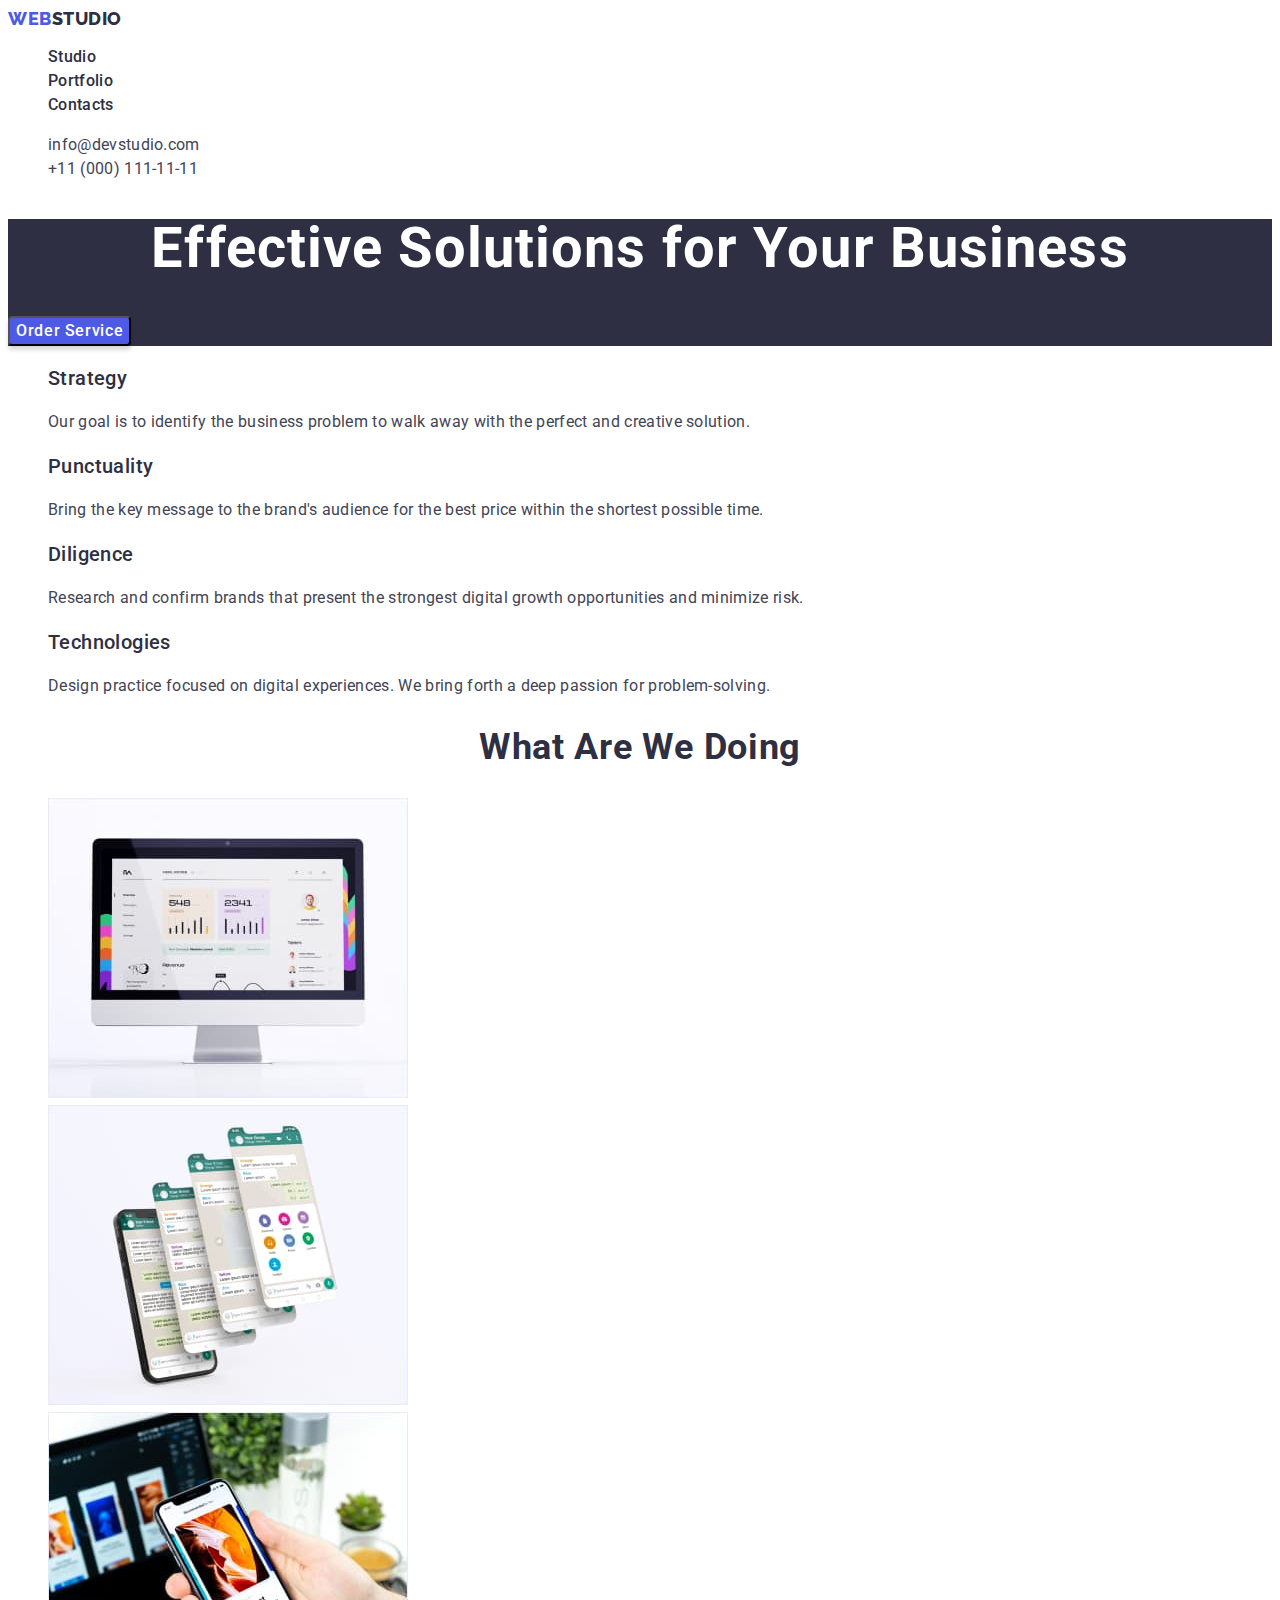
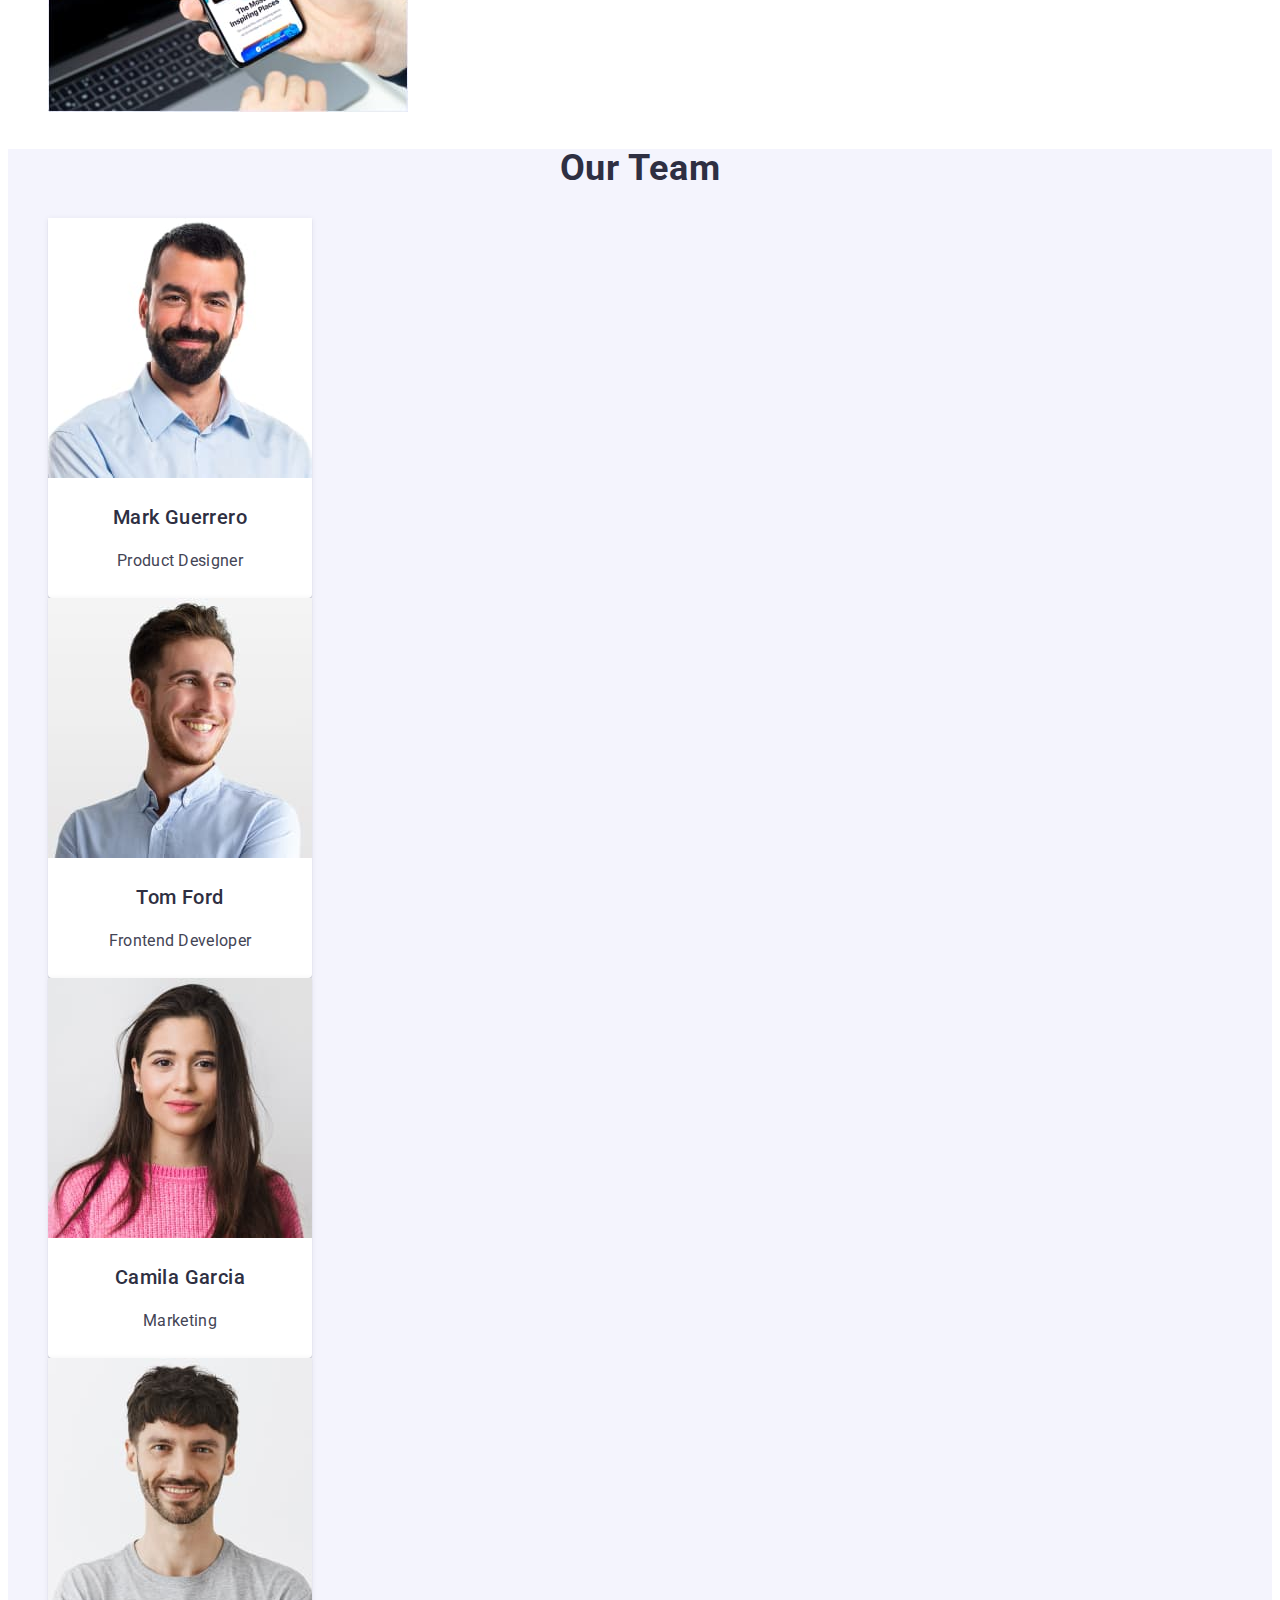
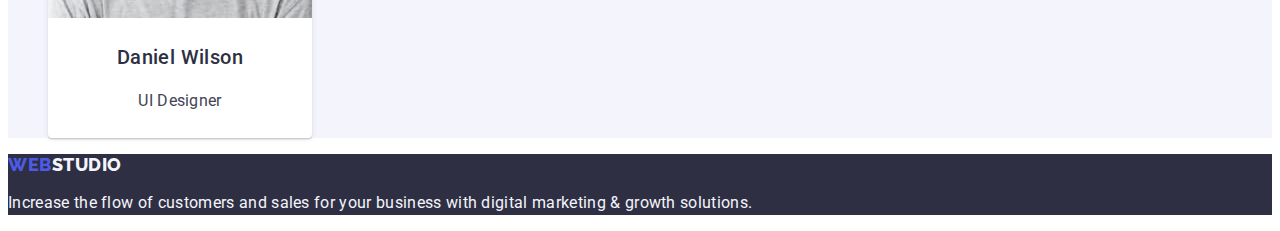
==== index.html @ 9d4e34a5 "Initial commit" ====
<!DOCTYPE html>
<html lang="en">
  <head>
    <meta charset="UTF-8" />
    <meta http-equiv="X-UA-Compatible" content="IE=edge" />
    <meta name="viewport" content="width=device-width, initial-scale=1.0" />
    <title>Web Studio</title>

    <link rel="preconnect" href="https://fonts.googleapis.com" />
    <link rel="preconnect" href="https://fonts.gstatic.com" crossorigin />
    <link
      href="https://fonts.googleapis.com/css2?family=Raleway:wght@800&family=Roboto:wght@400;500;700;900&display=swap"
      rel="stylesheet"
    />
    <link rel="stylesheet" href="./css/styles.css" />
  </head>
  <body>
    <!-- Header -->
    <header>
      <nav>
        <a href="./index.html" class="logo link"
          >Web<span class="logo-black">Studio</span></a
        >
        <ul class="list">
          <li>
            <a href="./index.html" class="nav-item link">Studio</a>
          </li>
          <li>
            <a href="./portfolio.html" class="nav-item link">Portfolio</a>
          </li>
          <li><a href="" class="nav-item link">Contacts</a></li>
        </ul>
      </nav>

      <address class="contact">
        <ul class="list">
          <li>
            <a href="mailto:info@devstudio.com" class="contact link"
              >info@devstudio.com</a
            >
          </li>
          <li>
            <a href="tel:+110001111111" class="contact link"
              >+11 (000) 111-11-11</a
            >
          </li>
        </ul>
      </address>
    </header>

    <main>
      <!-- Hero -->
      <section class="hero">
        <h1 class="hero-title">Effective Solutions for Your Business</h1>
        <button type="button" class="hero-button">Order Service</button>
      </section>

      <!-- Section Advantages -->
      <section>
        <h2 hidden class="visually-hidden">Our Advantages</h2>
        <ul class="list">
          <li>
            <h3 class="advant-undertitle">Strategy</h3>
            <p class="advant-text">
              Our goal is to identify the business problem to walk away with the
              perfect and creative solution.
            </p>
          </li>
          <li>
            <h3 class="advant-undertitle">Punctuality</h3>
            <p class="advant-text">
              Bring the key message to the brand's audience for the best price
              within the shortest possible time.
            </p>
          </li>
          <li>
            <h3 class="advant-undertitle">Diligence</h3>
            <p class="advant-text">
              Research and confirm brands that present the strongest digital
              growth opportunities and minimize risk.
            </p>
          </li>
          <li>
            <h3 class="advant-undertitle">Technologies</h3>
            <p class="advant-text">
              Design practice focused on digital experiences. We bring forth a
              deep passion for problem-solving.
            </p>
          </li>
        </ul>
      </section>

      <!-- Section WhatAreWeDoing -->
      <section>
        <h2 class="section-title">What are we doing</h2>
        <ul class="list">
          <li>
            <img src="./images/computer.jpg" alt="IMac" width="360" />
          </li>
          <li>
            <img src="./images/phone.jpg" alt="Smartphone" width="360" />
          </li>
          <li>
            <img
              src="./images/phone-laptop.jpg"
              alt="A smartphone in the hand and laptop in the background"
              width="360"
            />
          </li>
        </ul>
      </section>

      <!-- Section Team -->
      <section class="team-section">
        <h2 class="section-title">Our Team</h2>
        <ul class="list">
          <li class="team-card">
            <img src="./images/person-one.jpg" alt="fist person" width="264" />
            <h3 class="team-undertitle">Mark Guerrero</h3>
            <p class="team-text">Product Designer</p>
          </li>
          <li class="team-card">
            <img
              src="./images/person-two.jpg"
              alt="second person"
              width="264"
            />
            <h3 class="team-undertitle">Tom Ford</h3>
            <p class="team-text">Frontend Developer</p>
          </li>
          <li class="team-card">
            <img
              src="./images/person-three.jpg"
              alt="third person"
              width="264"
            />
            <h3 class="team-undertitle">Camila Garcia</h3>
            <p class="team-text">Marketing</p>
          </li>
          <li class="team-card">
            <img
              src="./images/person-vour.jpg"
              alt="fourth person"
              width="264"
            />
            <h3 class="team-undertitle">Daniel Wilson</h3>
            <p class="team-text">UI Designer</p>
          </li>
        </ul>
      </section>
    </main>

    <!-- Footer -->
    <footer class="footer">
      <a href="./index.html" class="logo link"
        >Web<span class="logo-white">Studio</span></a
      >
      <p class="footer-text">
        Increase the flow of customers and sales for your business with digital
        marketing & growth solutions.
      </p>
    </footer>
  </body>
</html>
---- css/styles.css ----
:root {
  --text-color: #434455;
  --title-color: #2e2f42;
  --dark-background: #2e2f42;
  --borders-color: #e7e9fc;
  --middle-background: #f4f4fd;
  --accent-color: #4d5ae5;
  --button-hover: #404bbf;
  --white-color: #ffffff;
}

/*! Main */

body {
  font-family: "Roboto", sans-serif;
  font-size: 16px;
  line-height: 1.5;
  letter-spacing: 0.02em;
  color: var(--text-color);
  background-color: var(--white-color);
}

.list {
  list-style: none;
}

.link {
  text-decoration: none;
}

/* Header */

.logo {
  font-family: "Raleway", sans-serif;
  font-weight: 800;
  font-size: 18px;
  line-height: 1.17;
  display: flex;
  align-items: center;
  letter-spacing: 0.03em;
  text-transform: uppercase;
  color: var(--accent-color);
}
.logo-black {
  color: var(--title-color);
}
.logo-white {
  color: var(--middle-background);
}
.nav-item {
  font-family: inherit;
  font-style: normal;
  font-weight: 500;
  font-size: 16px;
  line-height: 1.5;
  letter-spacing: 0.02em;
  color: var(--title-color);
}
.nav-item.active {
  color: var(--button-hover);
}

.nav-item:hover,
.nav-item:focus {
  color: var(--button-hover);
}

.contact {
  font-family: inherit;
  font-style: normal;
  font-size: 16px;
  line-height: 1.5;
  letter-spacing: 0.02em;
  color: var(--text-color);
}

.contact:hover,
.contact:focus {
  color: var(--button-hover);
}

/* Hero */

.hero-title {
  text-align: center;
  letter-spacing: 0.02em;
  font-size: 56px;
  line-height: 1.07;
  color: var(--white-color);
}

.hero-button {
  font-family: inherit;
  font-weight: 500;
  font-size: 16px;
  line-height: 1.5;
  display: flex;
  align-items: center;
  letter-spacing: 0.04em;
  color: var(--white-color);
  background: var(--accent-color);
  box-shadow: 0px 4px 4px rgba(0, 0, 0, 0.15);
  border-radius: 4px;
  cursor: pointer;
}

.hero-button:hover,
.hero-button:focus {
  background-color: var(--button-hover);
}
.hero {
  background-color: var(--dark-background);
}

/* Section Advantages */

.visually-hidden {
  position: absolute;
  white-space: nowrap;
  width: 1px;
  height: 1px;
  overflow: hidden;
  border: 0;
  padding: 0;
  clip: rect(0 0 0 0);
  clip-path: inset(50%);
  margin: -1px;
}
.advant-undertitle {
  letter-spacing: 0.02em;
  font-weight: 500;
  font-size: 20px;
  line-height: 1.2;
  color: var(--title-color);
}

/* Section WhatAreWeDoing, 
Section Team*/

.section-title {
  letter-spacing: 0.02em;
  font-size: 36px;
  line-height: 1.11;
  text-align: center;
  text-transform: capitalize;
  color: var(--title-color);
}

.team-undertitle {
  letter-spacing: 0.02em;
  font-weight: 500;
  font-size: 20px;
  line-height: 1.2;
  text-align: center;
  color: var(--title-color);
}

.team-text {
  text-align: center;
  color: var(--text-color);
}

.team-section {
  background-color: var(--middle-background);
}

.team-card {
  width: 264px;
  height: 380px;

  background: var(--white-color);
  box-shadow: 0px 1px 6px rgba(46, 47, 66, 0.08),
    0px 1px 1px rgba(46, 47, 66, 0.16), 0px 2px 1px rgba(46, 47, 66, 0.08);
  border-radius: 0px 0px 4px 4px;
}

/* Footer */

.footer-text {
  color: var(--middle-background);
}

.footer {
  background-color: var(--dark-background);
}

/*! Portfolio page */

.button {
  font-family: inherit;
  font-weight: 500;
  font-size: 16px;
  line-height: 1.5;
  display: flex;
  align-items: center;
  text-align: center;
  letter-spacing: 0.04em;
  color: var(--accent-color);
  background: var(--middle-background);
  border: 1px solid var(--borders-color);
  border-radius: 4px;
  cursor: pointer;
}

.button.active {
  color: var(--white-color);
  background: var(--button-hover);
  box-shadow: 0px 3px 1px rgba(0, 0, 0, 0.1), 0px 2px 1px rgba(0, 0, 0, 0.08),
    0px 2px 2px rgba(0, 0, 0, 0.12);
  border-radius: 4px;
  cursor: pointer;
}

.button:hover,
.button:focus {
  color: var(--white-color);
  background-color: var(--button-hover);
}

/* Projects */

.project-title {
  letter-spacing: 0.02em;
  font-weight: 500;
  font-size: 20px;
  line-height: 1.2;
  color: var(--title-color);
}
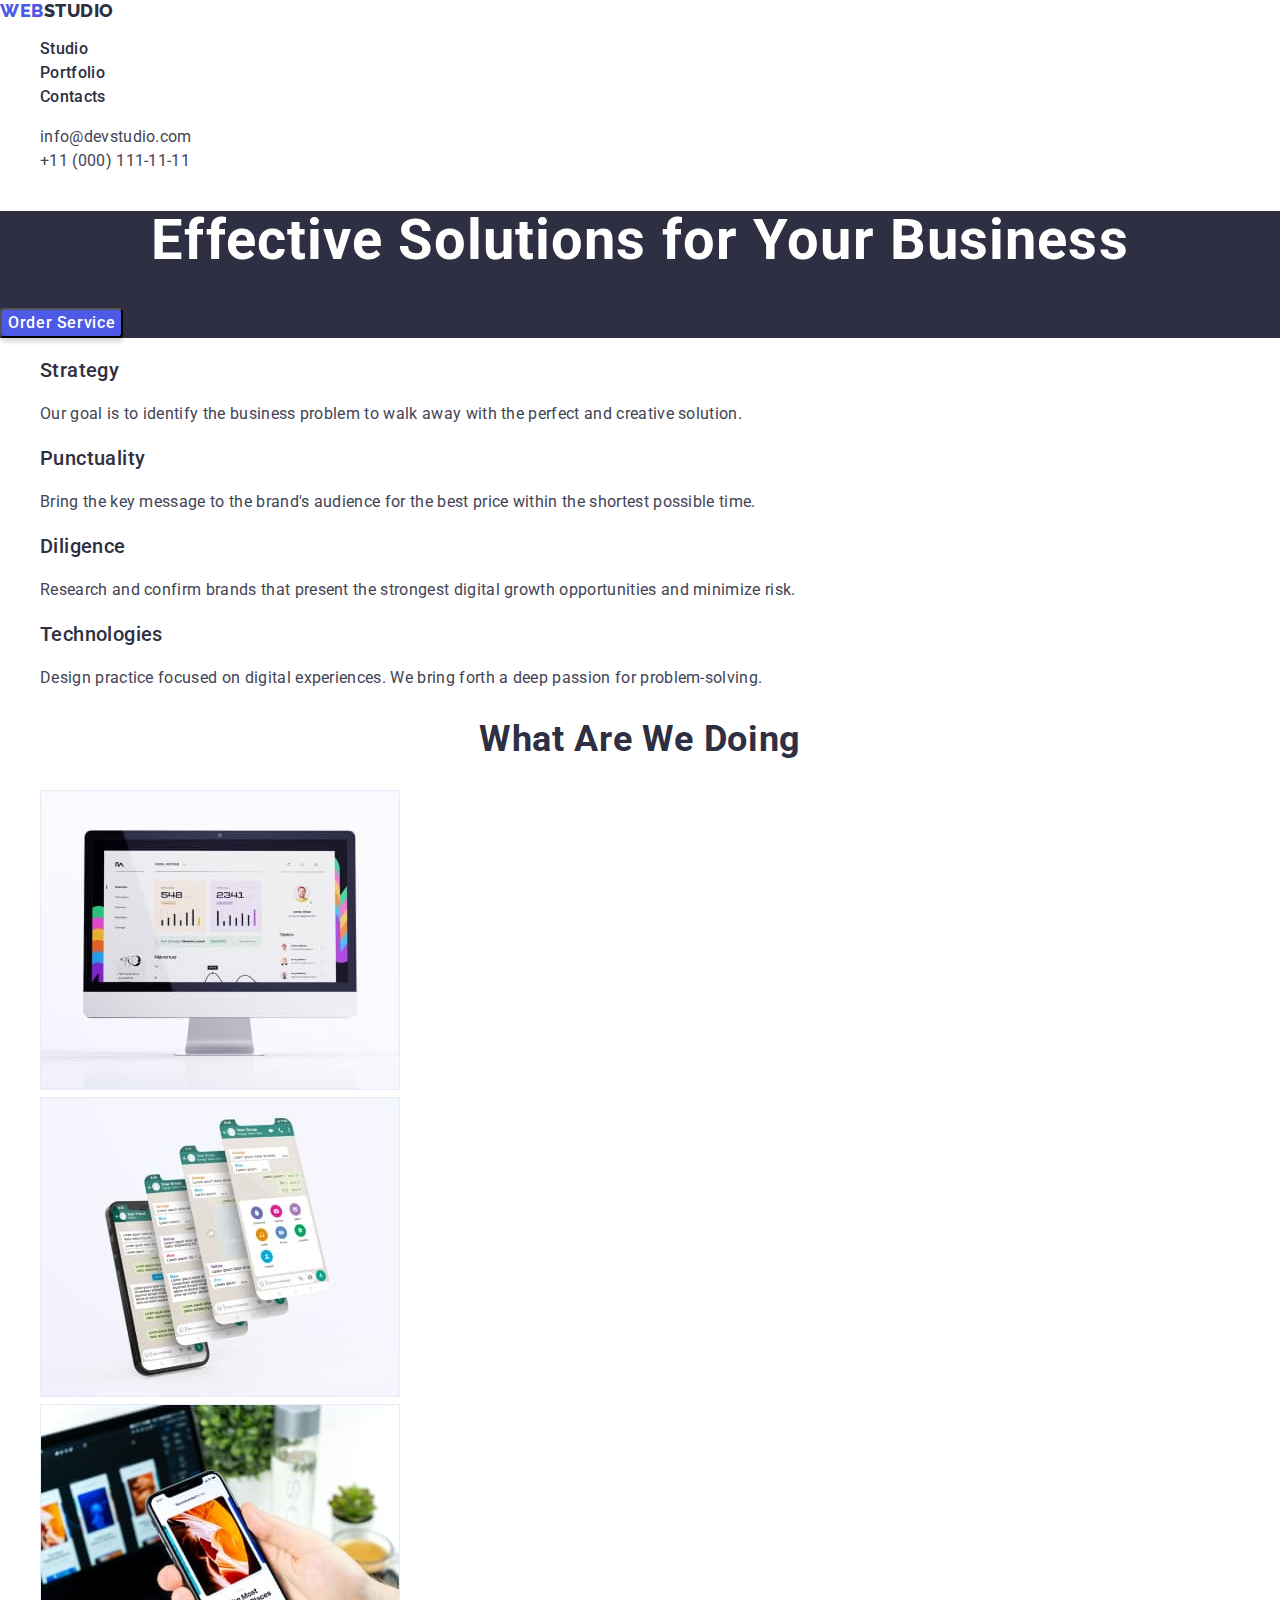
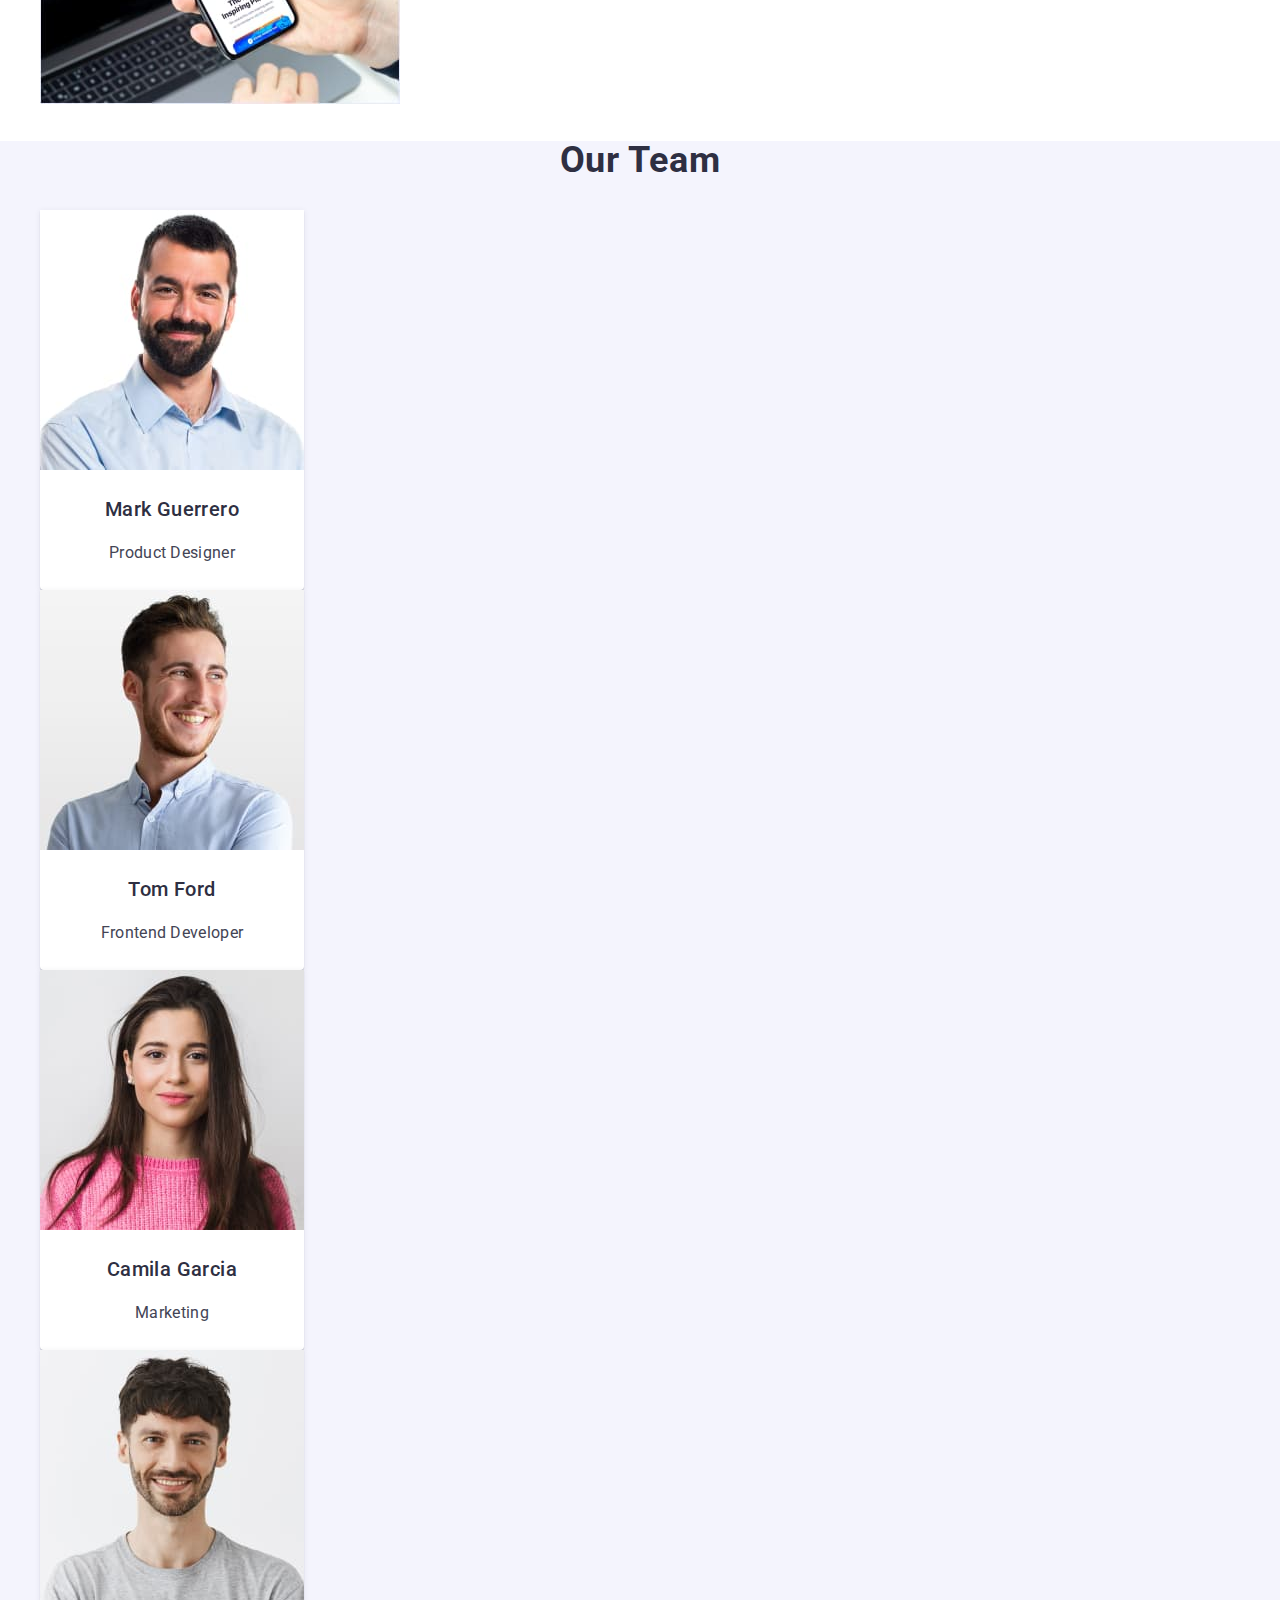
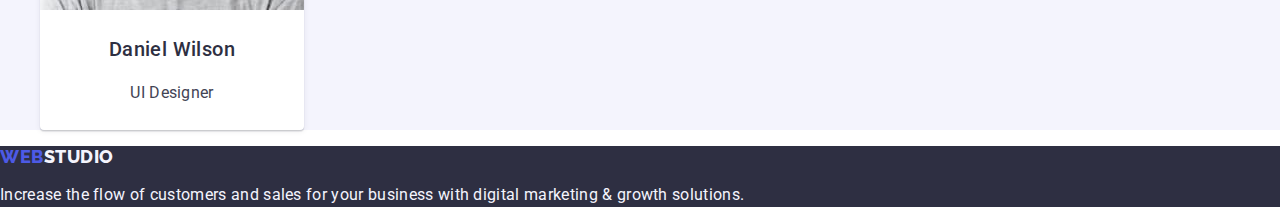
==== commit 90c6219f: "add-modern-normalize" ====
--- a/index.html
+++ b/index.html
@@ -10,6 +10,10 @@
     <link rel="preconnect" href="https://fonts.gstatic.com" crossorigin />
     <link
       href="https://fonts.googleapis.com/css2?family=Raleway:wght@800&family=Roboto:wght@400;500;700;900&display=swap"
+      rel="stylesheet"
+    />
+    <link
+      href="https://cdn.jsdelivr.net/npm/modern-normalize@2.0.0/modern-normalize.min.css"
       rel="stylesheet"
     />
     <link rel="stylesheet" href="./css/styles.css" />
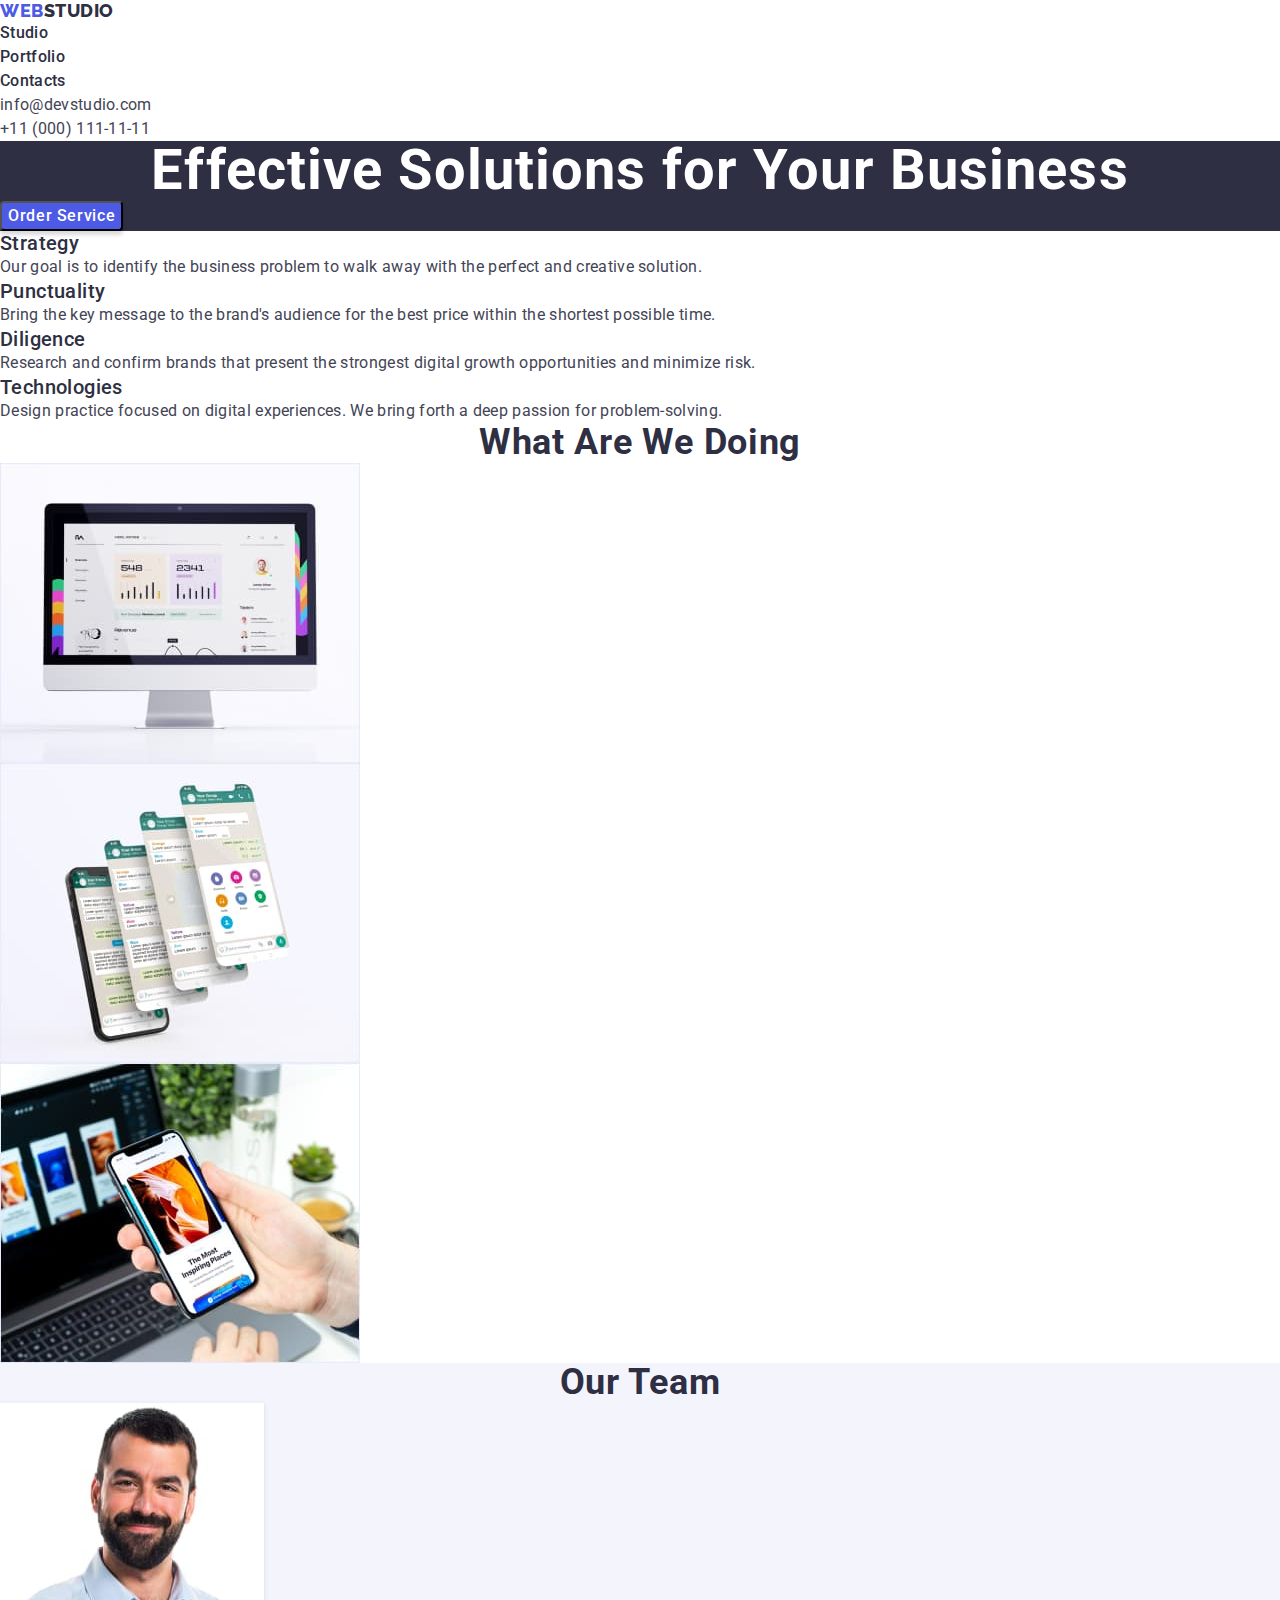
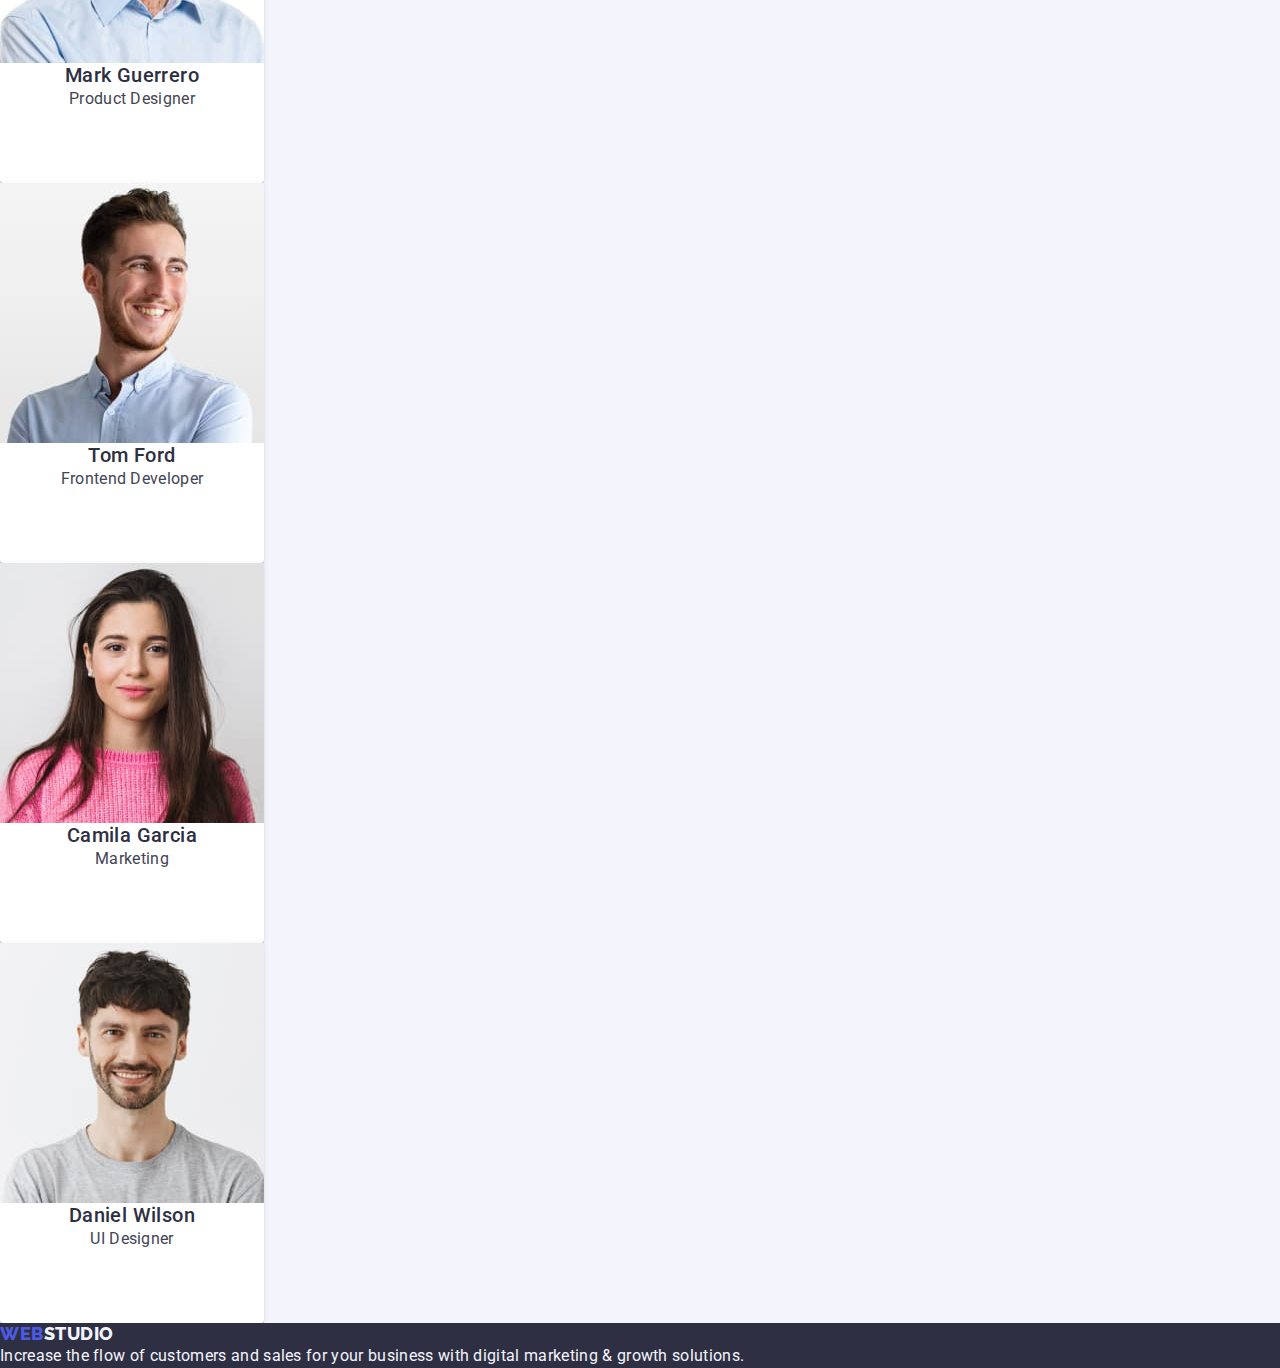
==== commit 408d4531: "add-containers" ====
--- a/index.html
+++ b/index.html
@@ -20,149 +20,164 @@
   </head>
   <body>
     <!-- Header -->
-    <header>
-      <nav>
-        <a href="./index.html" class="logo link"
-          >Web<span class="logo-black">Studio</span></a
-        >
-        <ul class="list">
-          <li>
-            <a href="./index.html" class="nav-item link">Studio</a>
-          </li>
-          <li>
-            <a href="./portfolio.html" class="nav-item link">Portfolio</a>
-          </li>
-          <li><a href="" class="nav-item link">Contacts</a></li>
-        </ul>
-      </nav>
+    <header class="header">
+      <div class="container">
+        <nav>
+          <a href="./index.html" class="logo link"
+            >Web<span class="logo-black">Studio</span></a
+          >
+          <ul class="list">
+            <li>
+              <a href="./index.html" class="nav-item link">Studio</a>
+            </li>
+            <li>
+              <a href="./portfolio.html" class="nav-item link">Portfolio</a>
+            </li>
+            <li><a href="" class="nav-item link">Contacts</a></li>
+          </ul>
+        </nav>
 
-      <address class="contact">
-        <ul class="list">
-          <li>
-            <a href="mailto:info@devstudio.com" class="contact link"
-              >info@devstudio.com</a
-            >
-          </li>
-          <li>
-            <a href="tel:+110001111111" class="contact link"
-              >+11 (000) 111-11-11</a
-            >
-          </li>
-        </ul>
-      </address>
+        <address class="contact">
+          <ul class="list">
+            <li>
+              <a href="mailto:info@devstudio.com" class="contact link"
+                >info@devstudio.com</a
+              >
+            </li>
+            <li>
+              <a href="tel:+110001111111" class="contact link"
+                >+11 (000) 111-11-11</a
+              >
+            </li>
+          </ul>
+        </address>
+      </div>
     </header>
-
     <main>
       <!-- Hero -->
       <section class="hero">
-        <h1 class="hero-title">Effective Solutions for Your Business</h1>
-        <button type="button" class="hero-button">Order Service</button>
+        <div class="container">
+          <h1 class="hero-title">Effective Solutions for Your Business</h1>
+          <button type="button" class="hero-button">Order Service</button>
+        </div>
       </section>
 
       <!-- Section Advantages -->
-      <section>
-        <h2 hidden class="visually-hidden">Our Advantages</h2>
-        <ul class="list">
-          <li>
-            <h3 class="advant-undertitle">Strategy</h3>
-            <p class="advant-text">
-              Our goal is to identify the business problem to walk away with the
-              perfect and creative solution.
-            </p>
-          </li>
-          <li>
-            <h3 class="advant-undertitle">Punctuality</h3>
-            <p class="advant-text">
-              Bring the key message to the brand's audience for the best price
-              within the shortest possible time.
-            </p>
-          </li>
-          <li>
-            <h3 class="advant-undertitle">Diligence</h3>
-            <p class="advant-text">
-              Research and confirm brands that present the strongest digital
-              growth opportunities and minimize risk.
-            </p>
-          </li>
-          <li>
-            <h3 class="advant-undertitle">Technologies</h3>
-            <p class="advant-text">
-              Design practice focused on digital experiences. We bring forth a
-              deep passion for problem-solving.
-            </p>
-          </li>
-        </ul>
+      <section class="advant-section">
+        <div class="container">
+          <h2 class="visually-hidden">Our Advantages</h2>
+          <ul class="list">
+            <li>
+              <h3 class="advant-undertitle">Strategy</h3>
+              <p class="advant-text">
+                Our goal is to identify the business problem to walk away with
+                the perfect and creative solution.
+              </p>
+            </li>
+            <li>
+              <h3 class="advant-undertitle">Punctuality</h3>
+              <p class="advant-text">
+                Bring the key message to the brand's audience for the best price
+                within the shortest possible time.
+              </p>
+            </li>
+            <li>
+              <h3 class="advant-undertitle">Diligence</h3>
+              <p class="advant-text">
+                Research and confirm brands that present the strongest digital
+                growth opportunities and minimize risk.
+              </p>
+            </li>
+            <li>
+              <h3 class="advant-undertitle">Technologies</h3>
+              <p class="advant-text">
+                Design practice focused on digital experiences. We bring forth a
+                deep passion for problem-solving.
+              </p>
+            </li>
+          </ul>
+        </div>
       </section>
 
       <!-- Section WhatAreWeDoing -->
-      <section>
-        <h2 class="section-title">What are we doing</h2>
-        <ul class="list">
-          <li>
-            <img src="./images/computer.jpg" alt="IMac" width="360" />
-          </li>
-          <li>
-            <img src="./images/phone.jpg" alt="Smartphone" width="360" />
-          </li>
-          <li>
-            <img
-              src="./images/phone-laptop.jpg"
-              alt="A smartphone in the hand and laptop in the background"
-              width="360"
-            />
-          </li>
-        </ul>
+      <section class="what-doing-section">
+        <div class="container">
+          <h2 class="section-title">What are we doing</h2>
+          <ul class="list">
+            <li>
+              <img src="./images/computer.jpg" alt="IMac" width="360" />
+            </li>
+            <li>
+              <img src="./images/phone.jpg" alt="Smartphone" width="360" />
+            </li>
+            <li>
+              <img
+                src="./images/phone-laptop.jpg"
+                alt="A smartphone in the hand and laptop in the background"
+                width="360"
+              />
+            </li>
+          </ul>
+        </div>
       </section>
 
       <!-- Section Team -->
       <section class="team-section">
-        <h2 class="section-title">Our Team</h2>
-        <ul class="list">
-          <li class="team-card">
-            <img src="./images/person-one.jpg" alt="fist person" width="264" />
-            <h3 class="team-undertitle">Mark Guerrero</h3>
-            <p class="team-text">Product Designer</p>
-          </li>
-          <li class="team-card">
-            <img
-              src="./images/person-two.jpg"
-              alt="second person"
-              width="264"
-            />
-            <h3 class="team-undertitle">Tom Ford</h3>
-            <p class="team-text">Frontend Developer</p>
-          </li>
-          <li class="team-card">
-            <img
-              src="./images/person-three.jpg"
-              alt="third person"
-              width="264"
-            />
-            <h3 class="team-undertitle">Camila Garcia</h3>
-            <p class="team-text">Marketing</p>
-          </li>
-          <li class="team-card">
-            <img
-              src="./images/person-vour.jpg"
-              alt="fourth person"
-              width="264"
-            />
-            <h3 class="team-undertitle">Daniel Wilson</h3>
-            <p class="team-text">UI Designer</p>
-          </li>
-        </ul>
+        <div class="container">
+          <h2 class="section-title">Our Team</h2>
+          <ul class="list">
+            <li class="team-card">
+              <img
+                src="./images/person-one.jpg"
+                alt="fist person"
+                width="264"
+              />
+              <h3 class="team-undertitle">Mark Guerrero</h3>
+              <p class="team-text">Product Designer</p>
+            </li>
+            <li class="team-card">
+              <img
+                src="./images/person-two.jpg"
+                alt="second person"
+                width="264"
+              />
+              <h3 class="team-undertitle">Tom Ford</h3>
+              <p class="team-text">Frontend Developer</p>
+            </li>
+            <li class="team-card">
+              <img
+                src="./images/person-three.jpg"
+                alt="third person"
+                width="264"
+              />
+              <h3 class="team-undertitle">Camila Garcia</h3>
+              <p class="team-text">Marketing</p>
+            </li>
+            <li class="team-card">
+              <img
+                src="./images/person-vour.jpg"
+                alt="fourth person"
+                width="264"
+              />
+              <h3 class="team-undertitle">Daniel Wilson</h3>
+              <p class="team-text">UI Designer</p>
+            </li>
+          </ul>
+        </div>
       </section>
     </main>
 
     <!-- Footer -->
     <footer class="footer">
-      <a href="./index.html" class="logo link"
-        >Web<span class="logo-white">Studio</span></a
-      >
-      <p class="footer-text">
-        Increase the flow of customers and sales for your business with digital
-        marketing & growth solutions.
-      </p>
+      <div class="container">
+        <a href="./index.html" class="logo link logo-footer"
+          >Web<span class="logo-white">Studio</span></a
+        >
+        <p class="footer-text">
+          Increase the flow of customers and sales for your business with
+          digital marketing & growth solutions.
+        </p>
+      </div>
     </footer>
   </body>
 </html>
--- a/css/styles.css
+++ b/css/styles.css
@@ -26,6 +26,24 @@
 
 .link {
   text-decoration: none;
+}
+
+h1,
+h2,
+h3,
+p {
+  margin-top: 0;
+  margin-bottom: 0;
+}
+
+ul {
+  margin-top: 0;
+  margin-bottom: 0;
+  padding-left: 0;
+}
+
+img {
+  display: block;
 }
 
 /* Header */
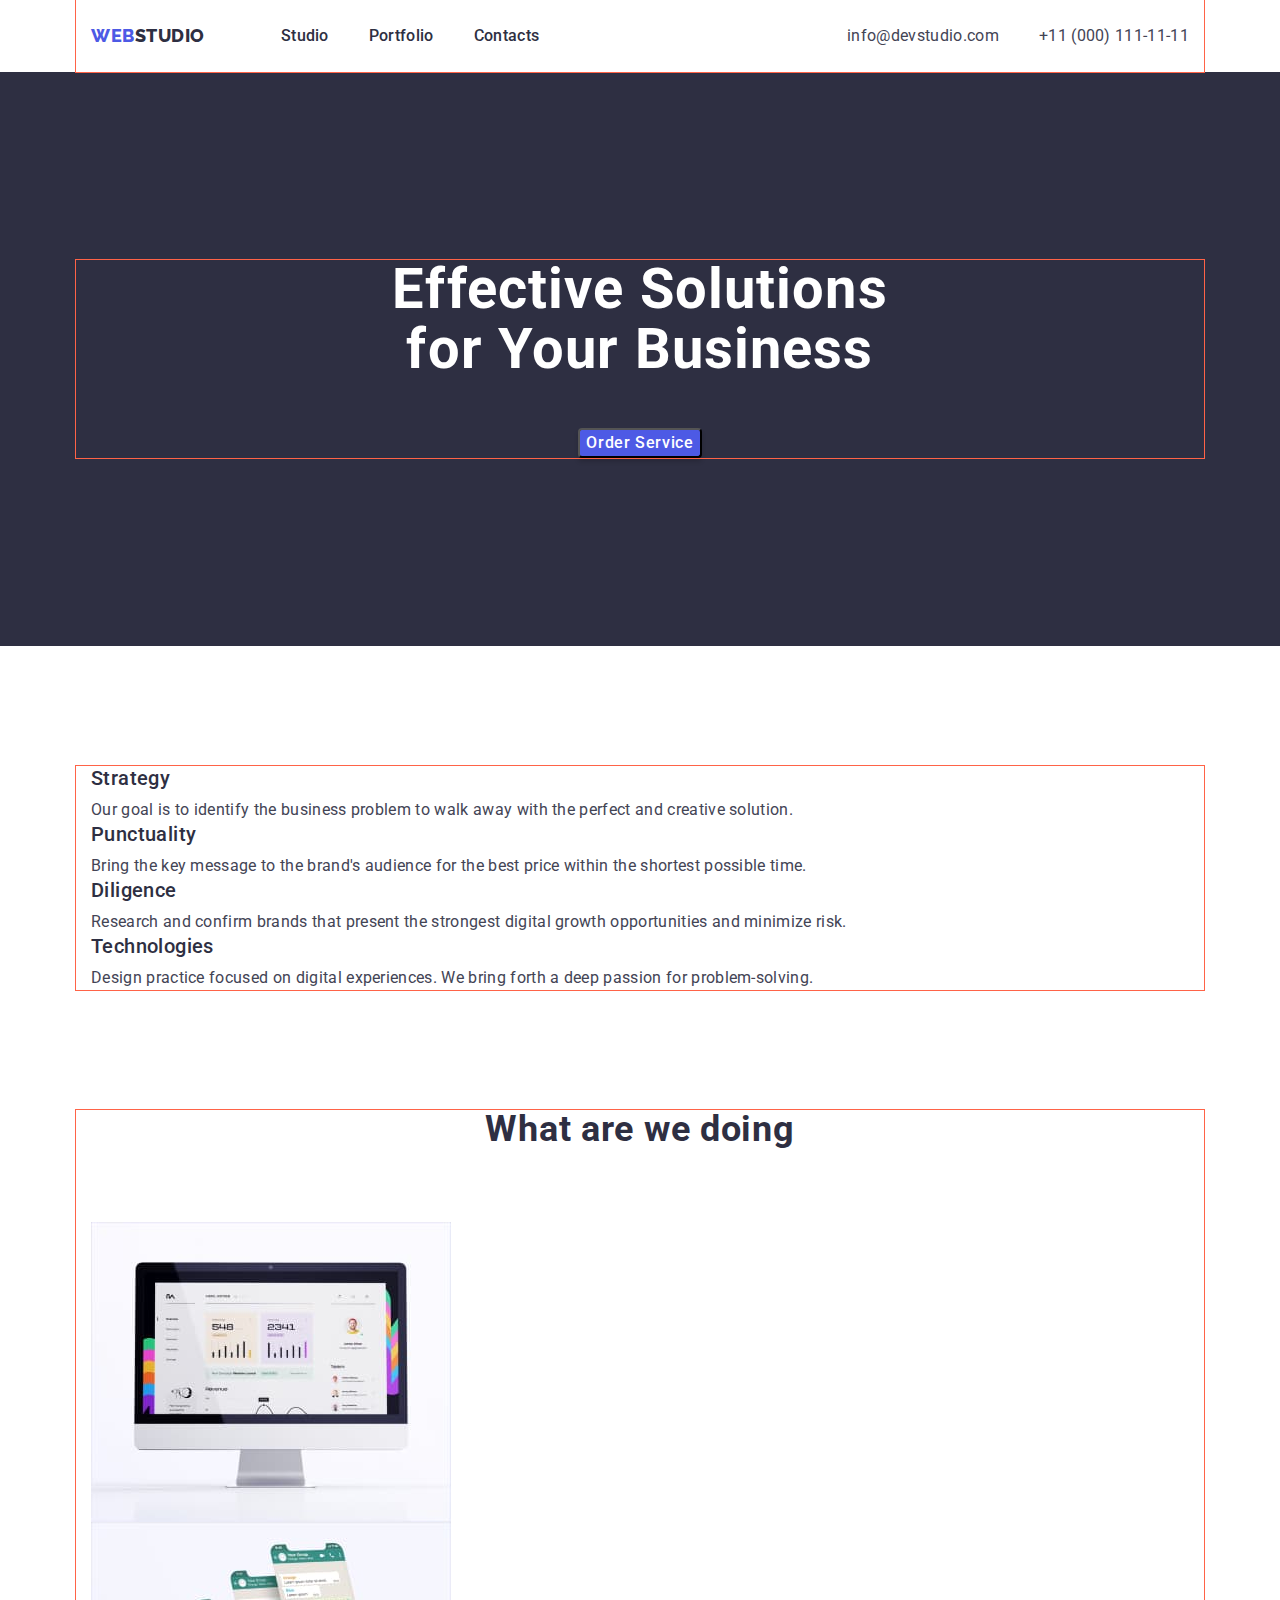
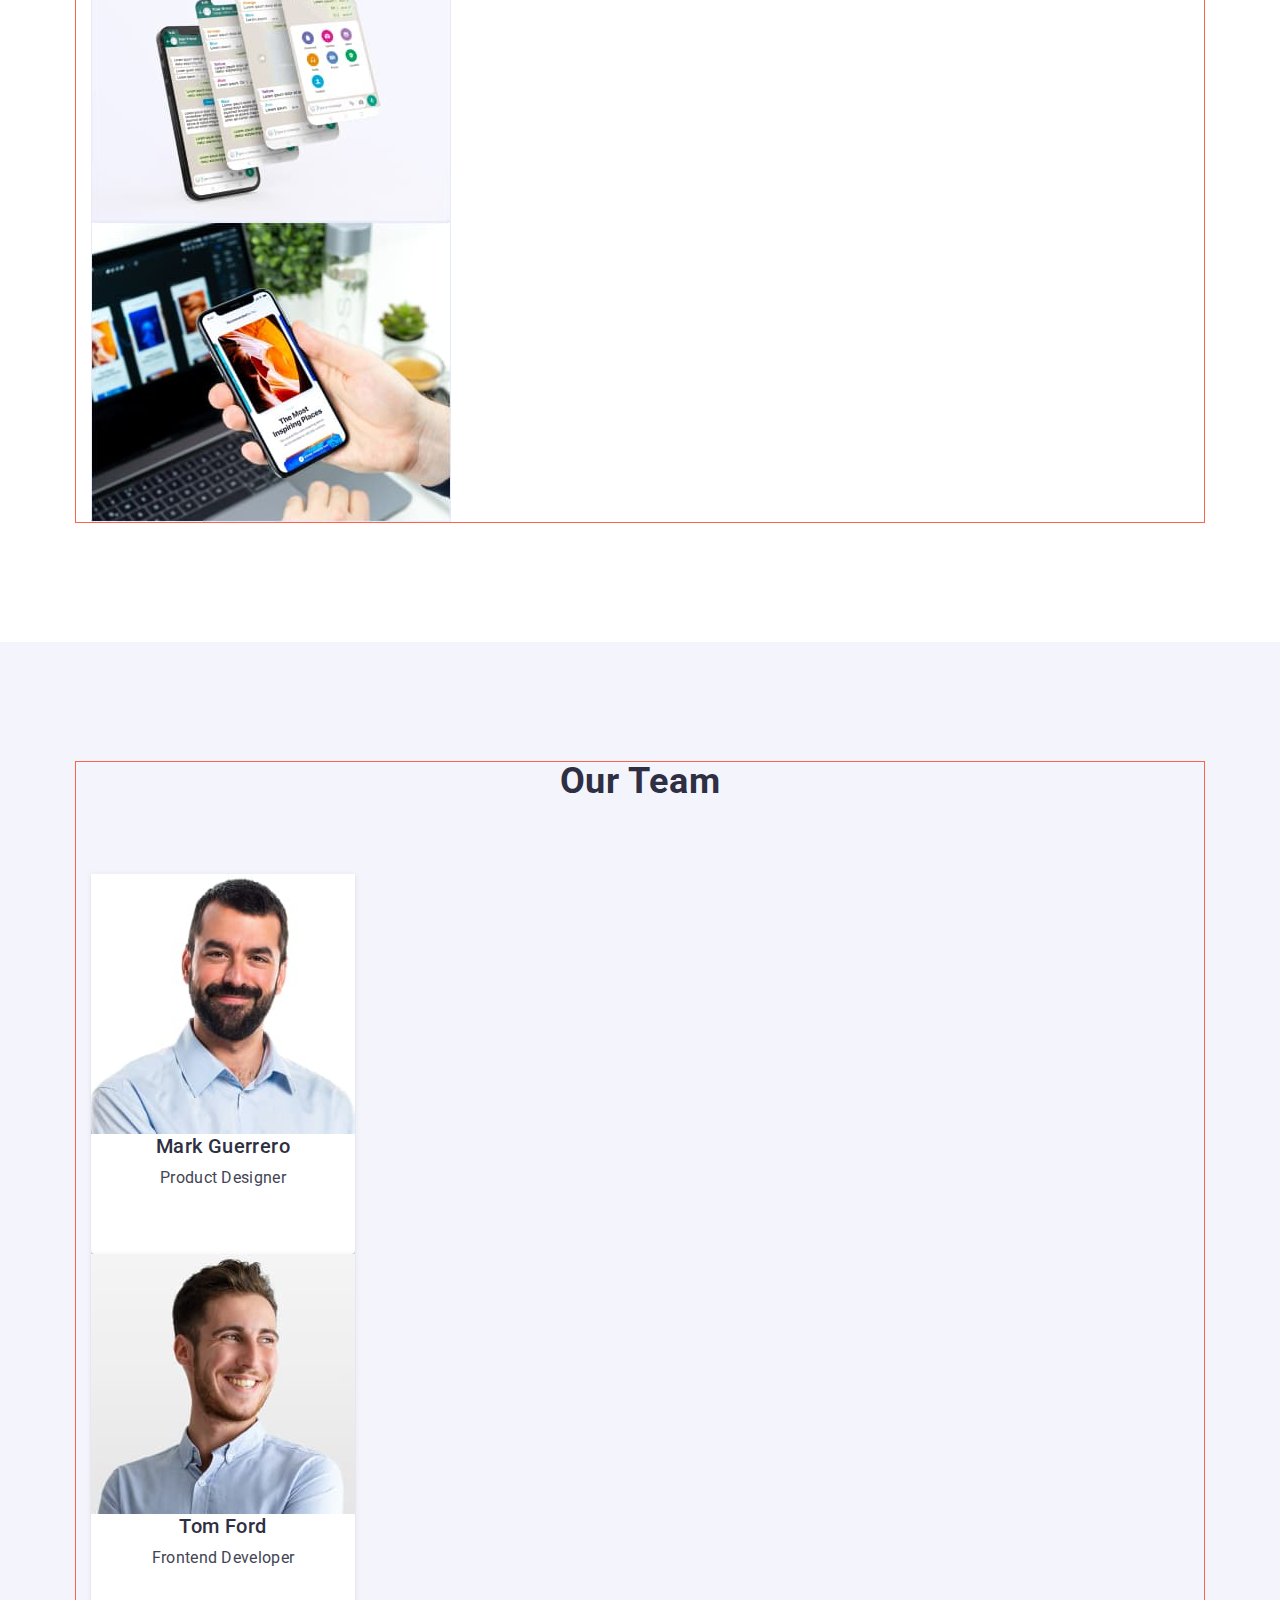
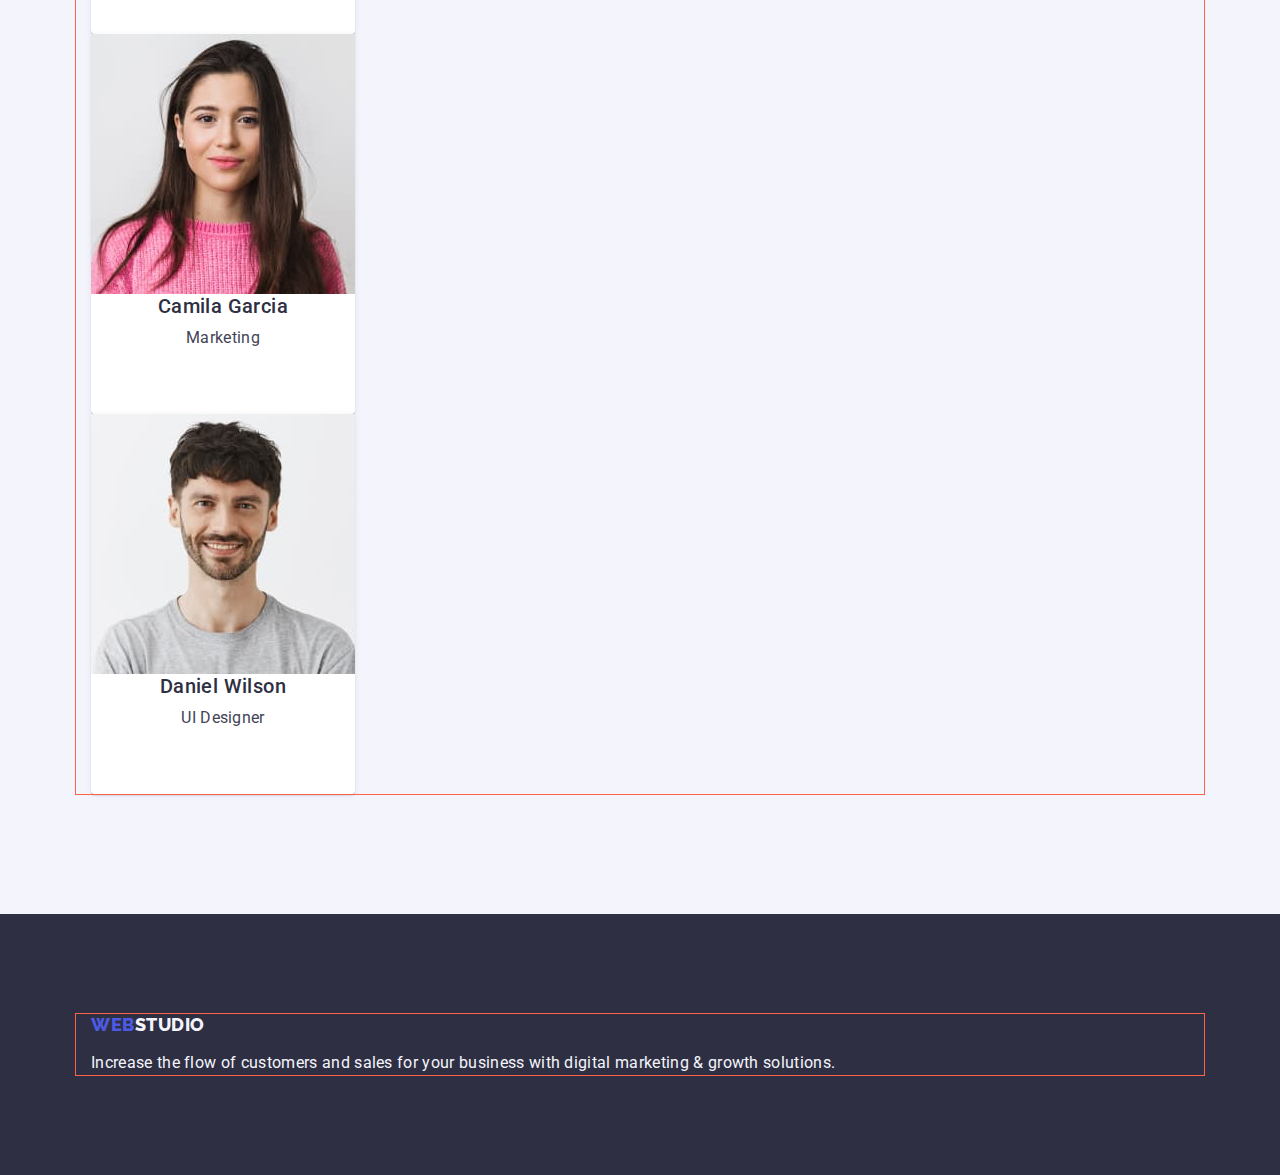
==== commit 185045a9: "header-hero-styles" ====
--- a/index.html
+++ b/index.html
@@ -21,24 +21,26 @@
   <body>
     <!-- Header -->
     <header class="header">
-      <div class="container">
-        <nav>
+      <div class="container header-container">
+        <nav class="navigation">
           <a href="./index.html" class="logo link"
             >Web<span class="logo-black">Studio</span></a
           >
-          <ul class="list">
-            <li>
+          <ul class="list menu-list">
+            <li class="menu-item">
               <a href="./index.html" class="nav-item link">Studio</a>
             </li>
-            <li>
+            <li class="menu-item">
               <a href="./portfolio.html" class="nav-item link">Portfolio</a>
             </li>
-            <li><a href="" class="nav-item link">Contacts</a></li>
+            <li class="menu-item">
+              <a href="" class="nav-item link">Contacts</a>
+            </li>
           </ul>
         </nav>
 
-        <address class="contact">
-          <ul class="list">
+        <address class="contacts">
+          <ul class="list contact-list">
             <li>
               <a href="mailto:info@devstudio.com" class="contact link"
                 >info@devstudio.com</a
@@ -57,7 +59,10 @@
       <!-- Hero -->
       <section class="hero">
         <div class="container">
-          <h1 class="hero-title">Effective Solutions for Your Business</h1>
+          <h1 class="hero-title">
+            Effective Solutions <br />
+            for Your Business
+          </h1>
           <button type="button" class="hero-button">Order Service</button>
         </div>
       </section>
--- a/css/styles.css
+++ b/css/styles.css
@@ -46,7 +46,36 @@
   display: block;
 }
 
+.container {
+  margin-left: auto;
+  margin-right: auto;
+  width: 1128px;
+  padding-right: 15px;
+  padding-left: 15px;
+  outline: 1px solid tomato;
+}
 /* Header */
+
+.navigation {
+  display: flex;
+}
+
+.menu-list {
+  display: flex;
+  margin-left: 76px;
+}
+
+.header-container {
+  display: flex;
+  align-items: center;
+}
+
+.nav-item {
+  display: block;
+}
+.menu-item:not(:last-child) {
+  margin-right: 40px;
+}
 
 .logo {
   font-family: "Raleway", sans-serif;
@@ -65,7 +94,10 @@
 .logo-white {
   color: var(--middle-background);
 }
+
 .nav-item {
+  padding: 24px 0;
+
   font-family: inherit;
   font-style: normal;
   font-weight: 500;
@@ -77,7 +109,6 @@
 .nav-item.active {
   color: var(--button-hover);
 }
-
 .nav-item:hover,
 .nav-item:focus {
   color: var(--button-hover);
@@ -91,16 +122,34 @@
   letter-spacing: 0.02em;
   color: var(--text-color);
 }
-
 .contact:hover,
 .contact:focus {
   color: var(--button-hover);
 }
 
+.contact-list li:not(:last-child) {
+  margin-right: 40px;
+}
+.contact-list {
+  display: flex;
+}
+
+.contacts {
+  margin-left: auto;
+}
+
 /* Hero */
 
+.hero {
+  padding: 188px 0;
+  text-align: center;
+
+  background-color: var(--dark-background);
+}
+
 .hero-title {
-  text-align: center;
+  margin-bottom: 48px;
+
   letter-spacing: 0.02em;
   font-size: 56px;
   line-height: 1.07;
@@ -112,8 +161,6 @@
   font-weight: 500;
   font-size: 16px;
   line-height: 1.5;
-  display: flex;
-  align-items: center;
   letter-spacing: 0.04em;
   color: var(--white-color);
   background: var(--accent-color);
@@ -121,16 +168,16 @@
   border-radius: 4px;
   cursor: pointer;
 }
-
 .hero-button:hover,
 .hero-button:focus {
   background-color: var(--button-hover);
 }
-.hero {
-  background-color: var(--dark-background);
-}
 
 /* Section Advantages */
+
+.advant-section {
+  padding-top: 120px;
+}
 
 .visually-hidden {
   position: absolute;
@@ -144,7 +191,10 @@
   clip-path: inset(50%);
   margin: -1px;
 }
+
 .advant-undertitle {
+  margin-bottom: 8px;
+
   letter-spacing: 0.02em;
   font-weight: 500;
   font-size: 20px;
@@ -155,30 +205,39 @@
 /* Section WhatAreWeDoing, 
 Section Team*/
 
+.what-doing-section {
+  padding: 120px 0;
+}
+
 .section-title {
+  margin-bottom: 72px;
+  text-align: center;
+
   letter-spacing: 0.02em;
   font-size: 36px;
   line-height: 1.11;
+  color: var(--title-color);
+}
+
+.team-undertitle {
+  margin-bottom: 8px;
   text-align: center;
-  text-transform: capitalize;
-  color: var(--title-color);
-}
-
-.team-undertitle {
+
   letter-spacing: 0.02em;
   font-weight: 500;
   font-size: 20px;
   line-height: 1.2;
-  text-align: center;
   color: var(--title-color);
 }
 
 .team-text {
   text-align: center;
+
   color: var(--text-color);
 }
 
 .team-section {
+  padding: 120px 0;
   background-color: var(--middle-background);
 }
 
@@ -199,7 +258,12 @@
 }
 
 .footer {
+  padding: 100px 0;
   background-color: var(--dark-background);
+}
+
+.logo-footer {
+  margin-bottom: 16px;
 }
 
 /*! Portfolio page */
@@ -209,9 +273,9 @@
   font-weight: 500;
   font-size: 16px;
   line-height: 1.5;
-  display: flex;
+  /* display: flex;
   align-items: center;
-  text-align: center;
+  text-align: center; */
   letter-spacing: 0.04em;
   color: var(--accent-color);
   background: var(--middle-background);
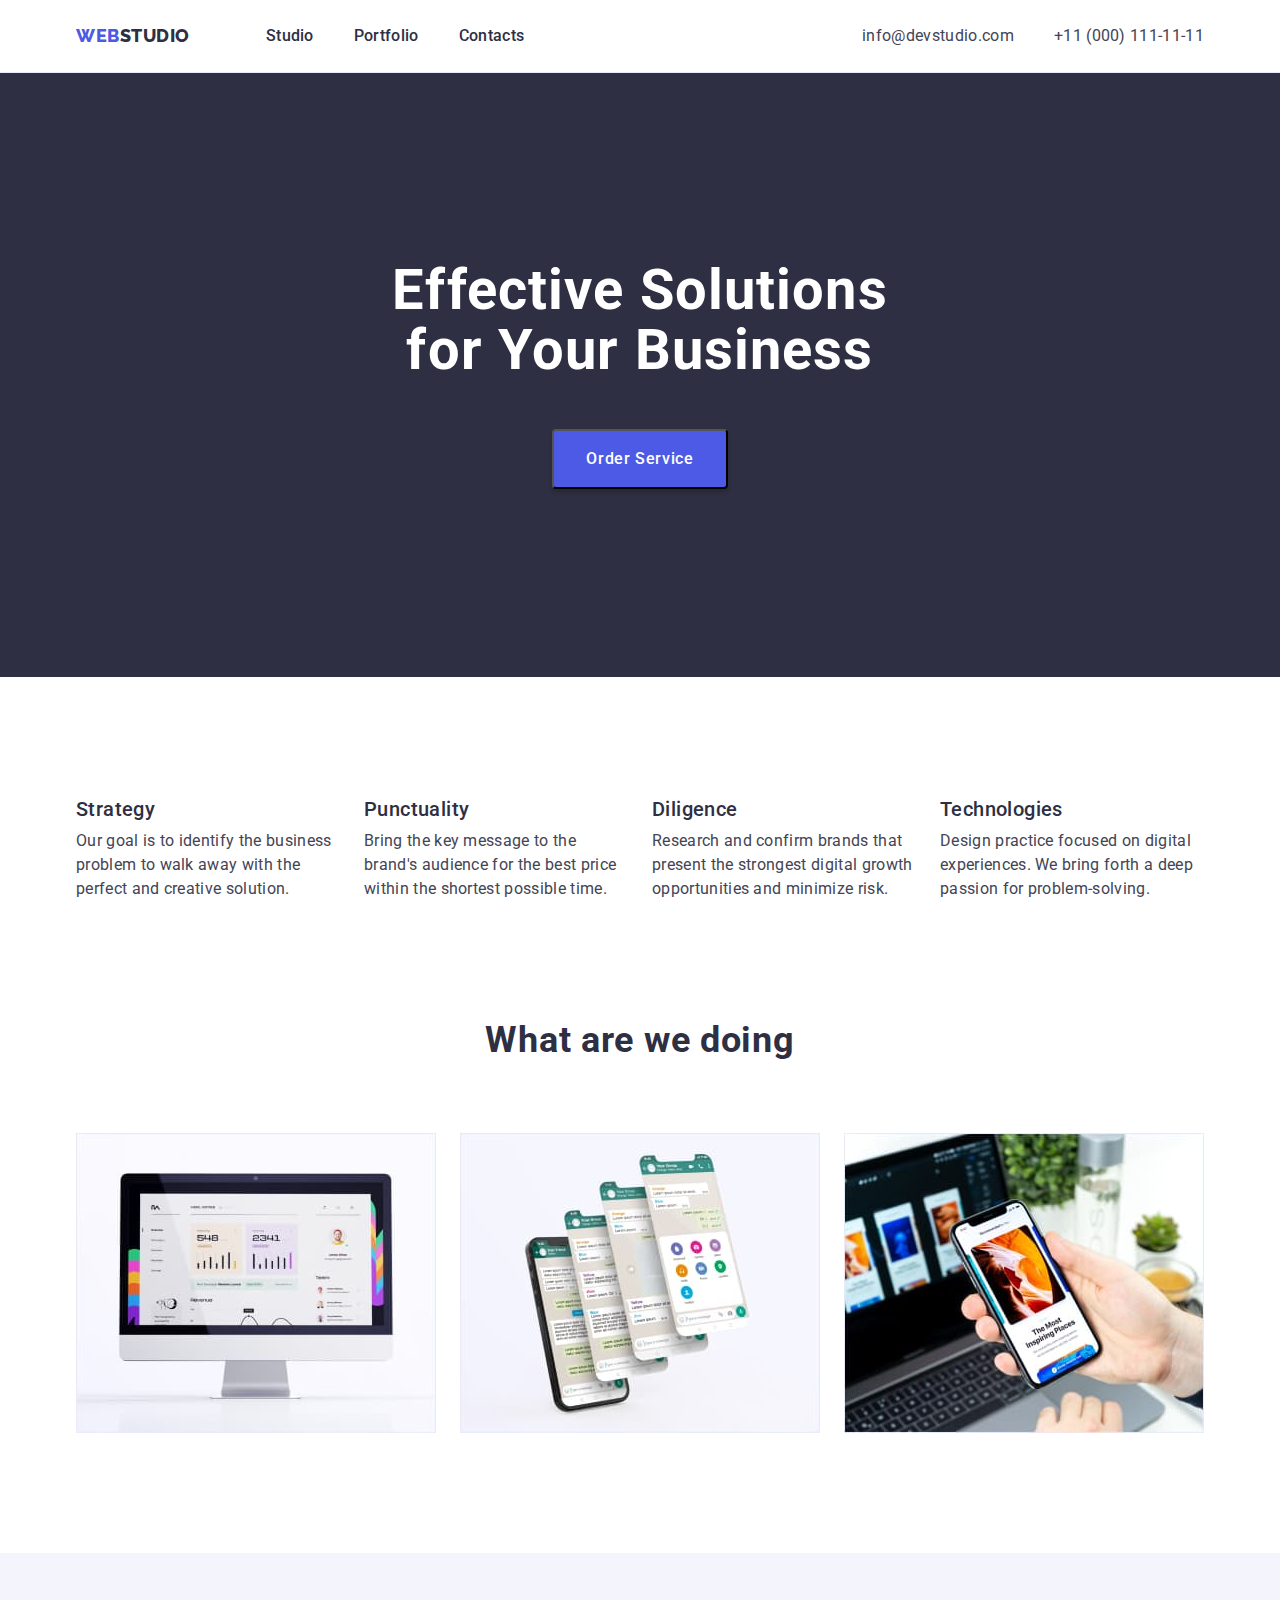
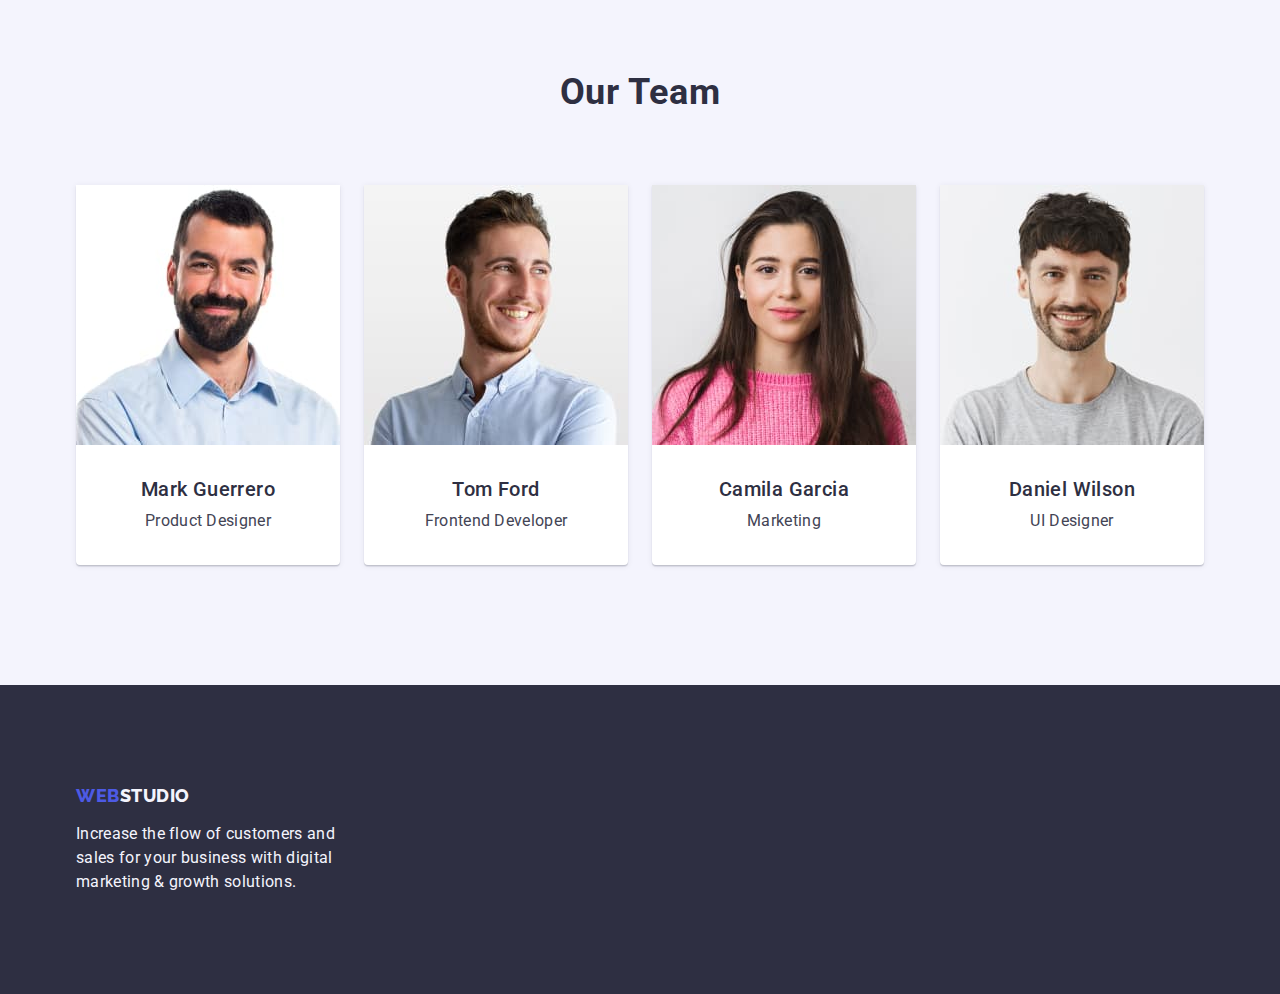
==== commit c413ee16: "flex-content" ====
--- a/index.html
+++ b/index.html
@@ -59,10 +59,7 @@
       <!-- Hero -->
       <section class="hero">
         <div class="container">
-          <h1 class="hero-title">
-            Effective Solutions <br />
-            for Your Business
-          </h1>
+          <h1 class="hero-title">Effective Solutions for Your Business</h1>
           <button type="button" class="hero-button">Order Service</button>
         </div>
       </section>
@@ -71,29 +68,29 @@
       <section class="advant-section">
         <div class="container">
           <h2 class="visually-hidden">Our Advantages</h2>
-          <ul class="list">
-            <li>
+          <ul class="list advant-list">
+            <li class="advant-item">
               <h3 class="advant-undertitle">Strategy</h3>
               <p class="advant-text">
                 Our goal is to identify the business problem to walk away with
                 the perfect and creative solution.
               </p>
             </li>
-            <li>
+            <li class="advant-item">
               <h3 class="advant-undertitle">Punctuality</h3>
               <p class="advant-text">
                 Bring the key message to the brand's audience for the best price
                 within the shortest possible time.
               </p>
             </li>
-            <li>
+            <li class="advant-item">
               <h3 class="advant-undertitle">Diligence</h3>
               <p class="advant-text">
                 Research and confirm brands that present the strongest digital
                 growth opportunities and minimize risk.
               </p>
             </li>
-            <li>
+            <li class="advant-item">
               <h3 class="advant-undertitle">Technologies</h3>
               <p class="advant-text">
                 Design practice focused on digital experiences. We bring forth a
@@ -108,7 +105,7 @@
       <section class="what-doing-section">
         <div class="container">
           <h2 class="section-title">What are we doing</h2>
-          <ul class="list">
+          <ul class="list what-doing-list">
             <li>
               <img src="./images/computer.jpg" alt="IMac" width="360" />
             </li>
@@ -130,9 +127,10 @@
       <section class="team-section">
         <div class="container">
           <h2 class="section-title">Our Team</h2>
-          <ul class="list">
+          <ul class="list team-list">
             <li class="team-card">
               <img
+                class="team-photo"
                 src="./images/person-one.jpg"
                 alt="fist person"
                 width="264"
@@ -142,6 +140,7 @@
             </li>
             <li class="team-card">
               <img
+                class="team-photo"
                 src="./images/person-two.jpg"
                 alt="second person"
                 width="264"
@@ -151,6 +150,7 @@
             </li>
             <li class="team-card">
               <img
+                class="team-photo"
                 src="./images/person-three.jpg"
                 alt="third person"
                 width="264"
@@ -160,6 +160,7 @@
             </li>
             <li class="team-card">
               <img
+                class="team-photo"
                 src="./images/person-vour.jpg"
                 alt="fourth person"
                 width="264"
--- a/css/styles.css
+++ b/css/styles.css
@@ -49,13 +49,16 @@
 .container {
   margin-left: auto;
   margin-right: auto;
-  width: 1128px;
+  width: 1158px;
   padding-right: 15px;
   padding-left: 15px;
-  outline: 1px solid tomato;
 }
 /* Header */
 
+.header {
+  border-bottom: 1px solid var(--borders-color);
+}
+
 .navigation {
   display: flex;
 }
@@ -63,6 +66,7 @@
 .menu-list {
   display: flex;
   margin-left: 76px;
+  gap: 40px;
 }
 
 .header-container {
@@ -72,9 +76,6 @@
 
 .nav-item {
   display: block;
-}
-.menu-item:not(:last-child) {
-  margin-right: 40px;
 }
 
 .logo {
@@ -127,11 +128,9 @@
   color: var(--button-hover);
 }
 
-.contact-list li:not(:last-child) {
-  margin-right: 40px;
-}
 .contact-list {
   display: flex;
+  gap: 40px;
 }
 
 .contacts {
@@ -149,6 +148,9 @@
 
 .hero-title {
   margin-bottom: 48px;
+  width: 496px;
+  margin-left: auto;
+  margin-right: auto;
 
   letter-spacing: 0.02em;
   font-size: 56px;
@@ -157,6 +159,8 @@
 }
 
 .hero-button {
+  padding: 16px 32px;
+
   font-family: inherit;
   font-weight: 500;
   font-size: 16px;
@@ -177,6 +181,13 @@
 
 .advant-section {
   padding-top: 120px;
+}
+.advant-list {
+  display: flex;
+  gap: 24px;
+}
+.advant-item {
+  width: 264px;
 }
 
 .visually-hidden {
@@ -208,6 +219,10 @@
 .what-doing-section {
   padding: 120px 0;
 }
+.what-doing-list {
+  display: flex;
+  gap: 24px;
+}
 
 .section-title {
   margin-bottom: 72px;
@@ -232,6 +247,7 @@
 
 .team-text {
   text-align: center;
+  margin-bottom: 32px;
 
   color: var(--text-color);
 }
@@ -242,18 +258,25 @@
 }
 
 .team-card {
-  width: 264px;
-  height: 380px;
-
   background: var(--white-color);
   box-shadow: 0px 1px 6px rgba(46, 47, 66, 0.08),
     0px 1px 1px rgba(46, 47, 66, 0.16), 0px 2px 1px rgba(46, 47, 66, 0.08);
   border-radius: 0px 0px 4px 4px;
 }
+.team-list {
+  display: flex;
+  gap: 24px;
+}
+
+.team-photo {
+  margin-bottom: 32px;
+}
 
 /* Footer */
 
 .footer-text {
+  width: 264px;
+
   color: var(--middle-background);
 }
 
@@ -269,13 +292,11 @@
 /*! Portfolio page */
 
 .button {
+  padding: 12px 24px;
   font-family: inherit;
   font-weight: 500;
   font-size: 16px;
   line-height: 1.5;
-  /* display: flex;
-  align-items: center;
-  text-align: center; */
   letter-spacing: 0.04em;
   color: var(--accent-color);
   background: var(--middle-background);
@@ -299,12 +320,36 @@
   background-color: var(--button-hover);
 }
 
+.portfolio-section {
+  padding-top: 96px;
+  padding-bottom: 120px;
+}
+
+.buttons-list {
+  display: flex;
+  margin-bottom: 72px;
+  justify-content: center;
+  gap: 24px;
+}
+
 /* Projects */
 
 .project-title {
+  margin-bottom: 8px;
+
   letter-spacing: 0.02em;
   font-weight: 500;
   font-size: 20px;
   line-height: 1.2;
   color: var(--title-color);
 }
+.projects-list {
+  display: flex;
+  flex-wrap: wrap;
+  gap: 48px 24px;
+}
+
+.projects-container {
+  padding: 32px 0 32px 16px;
+  border: 1px solid var(--borders-color);
+}
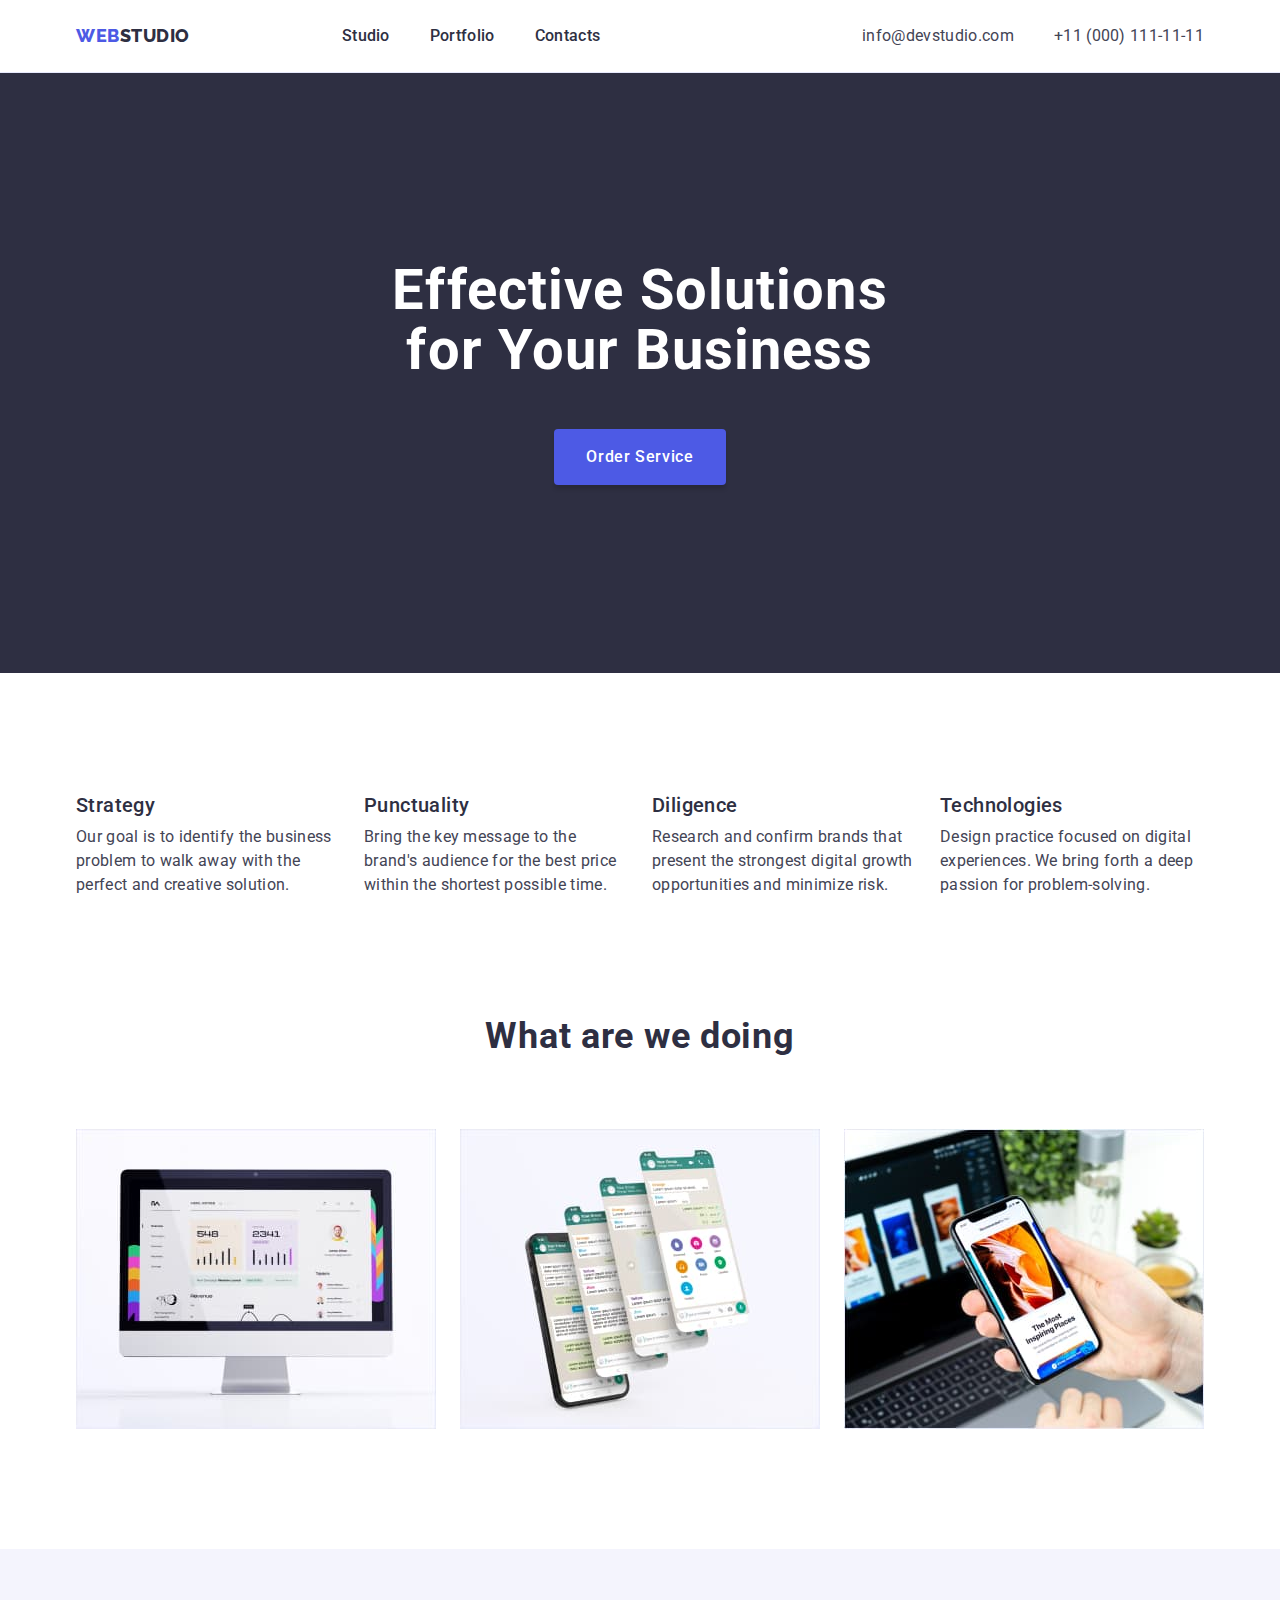
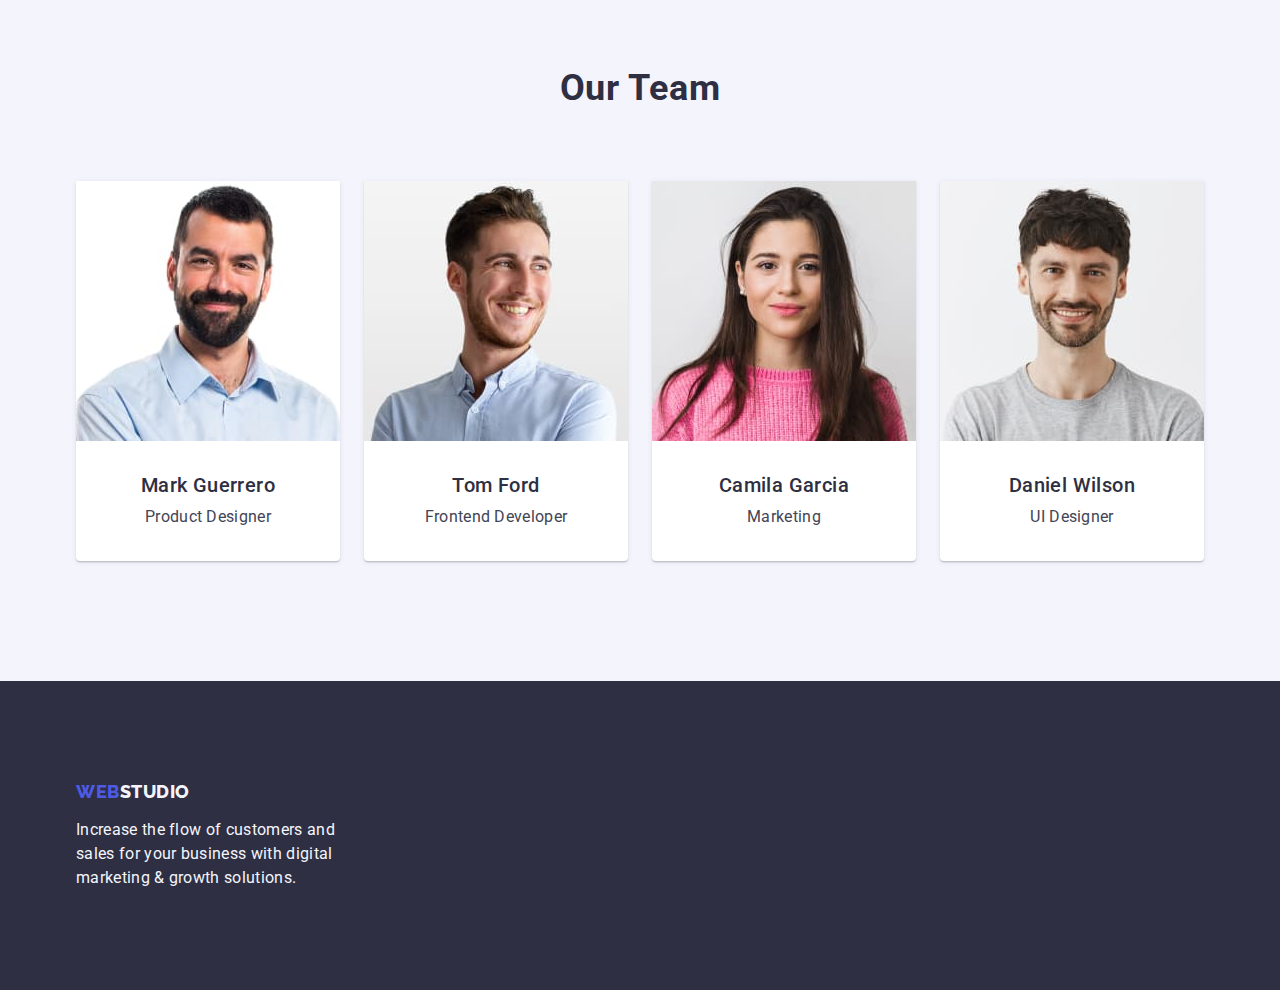
==== commit ddfef081: "little-corrections" ====
--- a/index.html
+++ b/index.html
@@ -23,7 +23,7 @@
     <header class="header">
       <div class="container header-container">
         <nav class="navigation">
-          <a href="./index.html" class="logo link"
+          <a href="./index.html" class="logo link logo-header"
             >Web<span class="logo-black">Studio</span></a
           >
           <ul class="list menu-list">
@@ -106,13 +106,13 @@
         <div class="container">
           <h2 class="section-title">What are we doing</h2>
           <ul class="list what-doing-list">
-            <li>
+            <li class="what-doing-item">
               <img src="./images/computer.jpg" alt="IMac" width="360" />
             </li>
-            <li>
+            <li class="what-doing-item">
               <img src="./images/phone.jpg" alt="Smartphone" width="360" />
             </li>
-            <li>
+            <li class="what-doing-item">
               <img
                 src="./images/phone-laptop.jpg"
                 alt="A smartphone in the hand and laptop in the background"
@@ -130,43 +130,47 @@
           <ul class="list team-list">
             <li class="team-card">
               <img
-                class="team-photo"
                 src="./images/person-one.jpg"
                 alt="fist person"
                 width="264"
               />
-              <h3 class="team-undertitle">Mark Guerrero</h3>
-              <p class="team-text">Product Designer</p>
+              <div class="team-member">
+                <h3 class="team-undertitle">Mark Guerrero</h3>
+                <p class="team-text">Product Designer</p>
+              </div>
             </li>
             <li class="team-card">
               <img
-                class="team-photo"
                 src="./images/person-two.jpg"
                 alt="second person"
                 width="264"
               />
-              <h3 class="team-undertitle">Tom Ford</h3>
-              <p class="team-text">Frontend Developer</p>
+              <div class="team-member">
+                <h3 class="team-undertitle">Tom Ford</h3>
+                <p class="team-text">Frontend Developer</p>
+              </div>
             </li>
             <li class="team-card">
               <img
-                class="team-photo"
                 src="./images/person-three.jpg"
                 alt="third person"
                 width="264"
               />
-              <h3 class="team-undertitle">Camila Garcia</h3>
-              <p class="team-text">Marketing</p>
+              <div class="team-member">
+                <h3 class="team-undertitle">Camila Garcia</h3>
+                <p class="team-text">Marketing</p>
+              </div>
             </li>
             <li class="team-card">
               <img
-                class="team-photo"
                 src="./images/person-vour.jpg"
                 alt="fourth person"
                 width="264"
               />
-              <h3 class="team-undertitle">Daniel Wilson</h3>
-              <p class="team-text">UI Designer</p>
+              <div class="team-member">
+                <h3 class="team-undertitle">Daniel Wilson</h3>
+                <p class="team-text">UI Designer</p>
+              </div>
             </li>
           </ul>
         </div>
--- a/css/styles.css
+++ b/css/styles.css
@@ -61,6 +61,7 @@
 
 .navigation {
   display: flex;
+  align-items: center;
 }
 
 .menu-list {
@@ -74,11 +75,9 @@
   align-items: center;
 }
 
-.nav-item {
-  display: block;
-}
-
 .logo {
+  margin-right: 76px;
+
   font-family: "Raleway", sans-serif;
   font-weight: 800;
   font-size: 18px;
@@ -98,7 +97,7 @@
 
 .nav-item {
   padding: 24px 0;
-
+  display: block;
   font-family: inherit;
   font-style: normal;
   font-weight: 500;
@@ -148,7 +147,7 @@
 
 .hero-title {
   margin-bottom: 48px;
-  width: 496px;
+  max-width: 496px;
   margin-left: auto;
   margin-right: auto;
 
@@ -160,6 +159,12 @@
 
 .hero-button {
   padding: 16px 32px;
+  display: block;
+  margin-left: auto;
+  margin-right: auto;
+  min-width: 169px;
+  height: 56px;
+  border: none;
 
   font-family: inherit;
   font-weight: 500;
@@ -181,6 +186,7 @@
 
 .advant-section {
   padding-top: 120px;
+  padding-bottom: 120px;
 }
 .advant-list {
   display: flex;
@@ -217,7 +223,7 @@
 Section Team*/
 
 .what-doing-section {
-  padding: 120px 0;
+  padding-bottom: 120px;
 }
 .what-doing-list {
   display: flex;
@@ -247,7 +253,6 @@
 
 .team-text {
   text-align: center;
-  margin-bottom: 32px;
 
   color: var(--text-color);
 }
@@ -268,8 +273,8 @@
   gap: 24px;
 }
 
-.team-photo {
-  margin-bottom: 32px;
+.team-member {
+  padding: 32px 16px;
 }
 
 /* Footer */
@@ -287,6 +292,7 @@
 
 .logo-footer {
   margin-bottom: 16px;
+  display: inline-block;
 }
 
 /*! Portfolio page */
@@ -316,6 +322,8 @@
 
 .button:hover,
 .button:focus {
+  border: 1px solid transparent;
+
   color: var(--white-color);
   background-color: var(--button-hover);
 }
@@ -350,6 +358,7 @@
 }
 
 .projects-container {
-  padding: 32px 0 32px 16px;
+  padding: 32px 16px;
   border: 1px solid var(--borders-color);
-}
+  border-top: none;
+}
